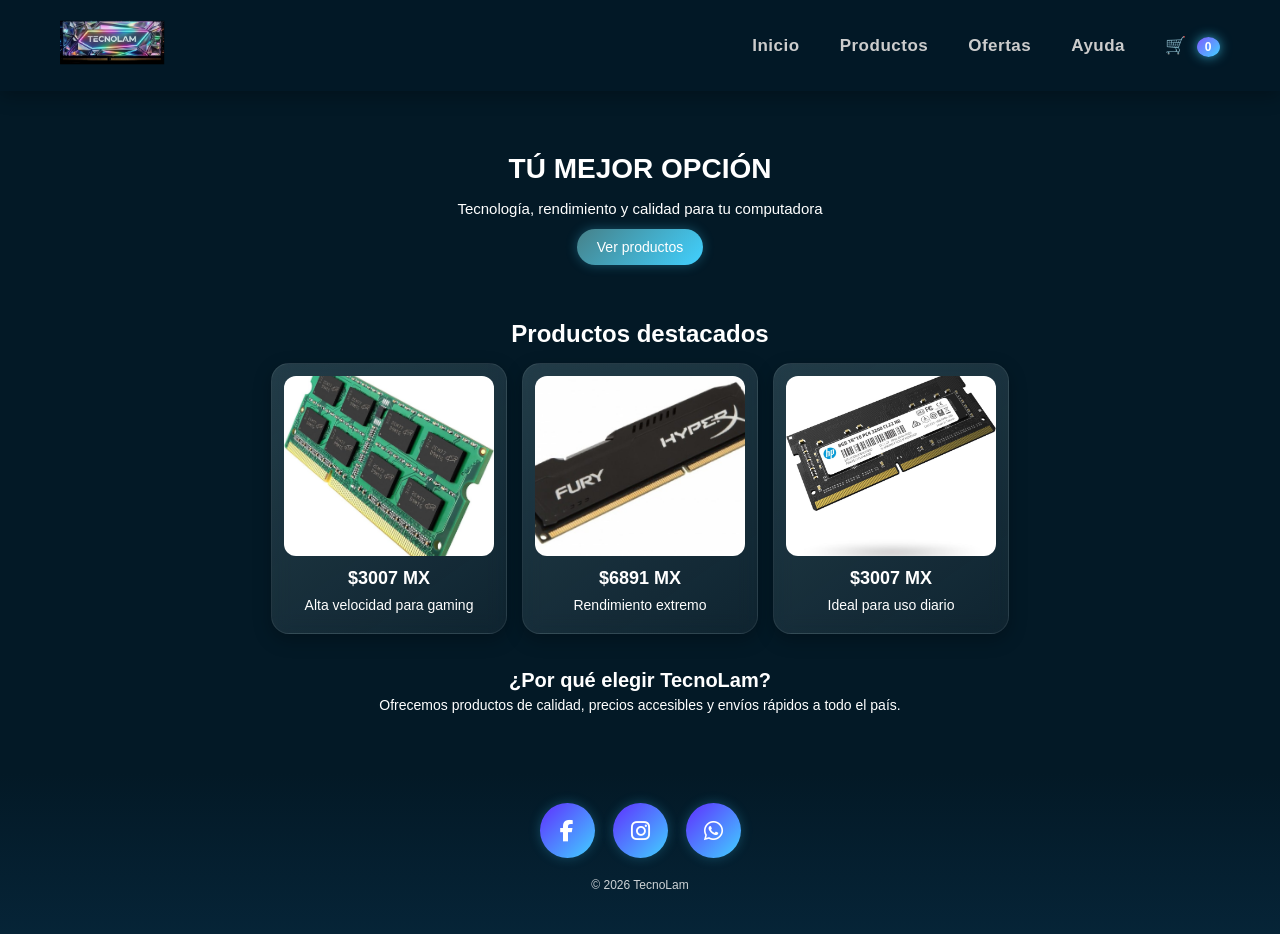
==== index.html @ 86a05b1d "Add files via upload" ====
<!DOCTYPE html>
<html lang="es">

<head>

    <meta charset="UTF-8">

    <title>TecnoLam - Memorias RAM</title>

    <meta name="viewport" content="width=device-width, initial-scale=1.0">

    <link rel="stylesheet" href="estiloI.css">

    <link rel="stylesheet" href="estiloMenu.css">

    <!-- ICONOS -->
    <link rel="stylesheet"
        href="https://cdnjs.cloudflare.com/ajax/libs/font-awesome/6.5.0/css/all.min.css">

    <script src="tecnolam.js"></script>

</head>

<body>

  <!-- MENU -->
<nav class="navigation">

    <div class="nav-content">

        <!-- LOGO -->
        <div class="left">

            <div class="logo">

                <a href="index.html">

                    <img src="logo2.png" alt="logo">

                </a>

            </div>

        </div>

        <!-- OPCIONES -->
        <ul class="menu">

            <li><a href="inicio.html">Inicio</a></li>

            <li><a href="productos.html">Productos</a></li>

            <li><a href="ofertas.html">Ofertas</a></li>

            <li><a href="guia.html">Ayuda</a></li>

            <!-- ICONO CARRITO -->
            <li class="carrito-icono">

                <a href="carrito.html">

                    🛒

                    <span id="contadorCarrito">0</span>

                </a>

            </li>

        </ul>

    </div>

</nav>

    <!-- HERO -->
    <section class="hero">

        <h2>TÚ MEJOR OPCIÓN</h2>

        <p>
            Tecnología, rendimiento y calidad para tu computadora
        </p>

        <a href="productos.html" class="btn">
            Ver productos
        </a>

    </section>

    <!-- DESTACADOS -->
    <section class="destacados">

        <h2>Productos destacados</h2>

        <div class="cards">

            <!-- CARD 1 -->
            <a href="productos.html" class="card">

                <img src="producto2.png" alt="RAM 1">

                <h3>$3007 MX</h3>

                <p>Alta velocidad para gaming</p>

            </a>

            <!-- CARD 2 -->
            <a href="productos.html" class="card">

                <img src="producto3.png" alt="RAM 2">

                <h3>$6891 MX</h3>

                <p>Rendimiento extremo</p>

            </a>

            <!-- CARD 3 -->
            <a href="productos.html" class="card">

                <img src="producto4.png" alt="RAM 3">

                <h3>$3007 MX</h3>

                <p>Ideal para uso diario</p>

            </a>

        </div>

    </section>

    <!-- INFO -->
    <section class="info">

        <h3>¿Por qué elegir TecnoLam?</h3>

        <p>
            Ofrecemos productos de calidad,
            precios accesibles y envíos rápidos
            a todo el país.
        </p>

    </section>

    <!-- FOOTER -->
<footer class="footer">

    <div class="social-container">

        <a href="" class="social-btn facebook">

            <i class="fab fa-facebook-f"></i>

            <span>Facebook</span>

        </a>

        <a href="" class="social-btn instagram">

            <i class="fab fa-instagram"></i>

            <span>Instagram</span>

        </a>

        <a href="" class="social-btn whatsapp">

            <i class="fab fa-whatsapp"></i>

            <span>WhatsApp</span>

        </a>

    </div>

    <p class="copy">© 2026 TecnoLam</p>

</footer>
---- estiloI.css ----
/* GENERAL */
body {

    margin: 0;
    padding: 0;

    margin-top: 75px;

    font-family: Georgia, 'Times New Roman', Times, serif, sans-serif;

    color: #577a95;

    background-color: #031926;

    background-position: center;

    overflow-x: hidden;
}

/* NAVBAR */
.navigation {

    position: fixed;

    top: 0;
    left: 0;

    width: 100%;

    z-index: 1000;

    background: linear-gradient(
        180deg,
        #062437,
        #031926
    );

    backdrop-filter: blur(12px);

    box-shadow: 0 4px 18px rgba(0,0,0,0.30);
}

/* CONTENIDO NAV */
.nav-content {

    width: 100%;
    max-width: 1400px;

    margin: auto;

    display: flex;
    justify-content: space-between;
    align-items: center;

    padding: 8px 25px;

    box-sizing: border-box;
}

/* IZQUIERDA */
.left {

    display: flex;
    align-items: center;

    gap: 10px;
}

/* LOGO */
.logo {

    font-size: 24px;

    font-weight: bold;
}

.logo img {

    width: 105px;
}

/* MENU */
.menu {

    display: flex;

    align-items: center;

    gap: 18px;

    list-style: none;

    margin: 0;
    padding: 0;
}

.menu li a {

    text-decoration: none;

    color: white;

    font-family: Arial, Helvetica, sans-serif;

    font-size: 15px;

    letter-spacing: 0.5px;

    font-weight: 600;

    transition: 0.3s ease;
}

.menu li a:hover {

    color: #41d1ff;

    text-shadow: 0 0 10px rgba(65,209,255,0.8);
}

/* CONTADOR CARRITO */
#contadorCarrito {

    background: linear-gradient(
        135deg,
        #7f5cff,
        #41d1ff
    );

    color: white;

    border-radius: 50%;

    padding: 3px 8px;

    font-size: 12px;

    margin-left: 5px;

    display: inline-block;

    font-weight: bold;

    box-shadow: 0 0 12px rgba(65, 209, 255, 0.7);
}

/* HERO */
.hero {

    text-align: center;

    padding: 30px 15px 20px;

    color: rgb(255, 255, 255);
}

.hero h2 {

    font-size: 28px;

    margin-bottom: 8px;
}

.hero p {

    font-size: 15px;

    margin-bottom: 12px;

    color: white;
}

/* BOTON */
.btn {

    text-decoration: none;

    background: linear-gradient(
        135deg,
        #468189,
        #41d1ff
    );

    color: white;

    padding: 10px 20px;

    border-radius: 25px;

    transition: 0.3s;

    box-shadow: 0 0 12px rgba(65,209,255,0.3);

    font-size: 14px;

    display: inline-block;
}

.btn:hover {

    background: linear-gradient(
        135deg,
        #6ba487,
        #5ee7ff
    );

    transform: scale(1.05);
}

/* DESTACADOS */
.destacados {

    padding: 15px 10px;

    text-align: center;
}

.destacados h2 {

    margin-bottom: 15px;

    color: white;

    font-size: 24px;
}

/* CARDS */
.cards {

    display: flex;

    justify-content: center;

    gap: 15px;

    flex-wrap: wrap;
}

/* TARJETA */
.card {

    background: linear-gradient(
        145deg,
        rgba(180, 223, 229, 0.18),
        rgba(255,255,255,0.05)
    );

    backdrop-filter: blur(10px);

    border: 1px solid rgba(255,255,255,0.08);

    padding: 12px;

    border-radius: 18px;

    width: 210px;

    transition: 0.3s ease;

    box-shadow: 0 6px 18px rgba(0,0,0,0.25);

    cursor: pointer;

    text-decoration: none;

    display: block;

    overflow: hidden;
}

/* HOVER CARD */
.card:hover {

    transform: translateY(-6px) scale(1.03);

    box-shadow:
        0 12px 25px rgba(0,0,0,0.35),
        0 0 15px rgba(65,209,255,0.15);
}

/* IMAGENES */
.card img {

    width: 100%;

    height: 180px;

    object-fit: cover;

    border-radius: 12px;
}

/* TEXTO TARJETA */
.card h3,
.card p {

    margin: 8px 0;

    color: white;

    text-align: center;
}

.card h3 {

    font-size: 18px;
}

.card p {

    font-size: 14px;
}

/* INFO */
.info {

    text-align: center;

    padding: 15px 15px 20px;
}

.info h3,
.info p {

    margin: 5px 0;

    color: white;
}

.info h3 {

    font-size: 20px;
}

.info p {

    font-size: 14px;
}

/* FOOTER */
/* FOOTER */
.footer {

    margin-top: 35px;

    padding: 30px 10px;

    background: linear-gradient(
        180deg,
        #031926,
        #062437
    );

    text-align: center;
}

/* CONTENEDOR REDES */
.social-container {

    display: flex;

    justify-content: center;

    align-items: center;

    gap: 18px;

    flex-wrap: wrap;
}

/* BOTON RED */
.social-btn {

    position: relative;

    width: 55px;

    height: 55px;

    border-radius: 50px;

    display: flex;

    align-items: center;

    justify-content: center;

    overflow: hidden;

    text-decoration: none;

    color: white;

    transition: 0.4s ease;

    background: linear-gradient(
        135deg,
        #5f2eff,
        #41d1ff
    );

    box-shadow:
        0 0 12px rgba(65,209,255,0.25);
}

/* ICONO */
.social-btn i {

    font-size: 22px;

    min-width: 55px;

    text-align: center;
}

/* TEXTO */
.social-btn span {

    white-space: nowrap;

    opacity: 0;

    width: 0;

    overflow: hidden;

    transition: 0.3s ease;

    font-family: Arial, Helvetica, sans-serif;

    font-weight: bold;

    font-size: 14px;
}

/* HOVER */
.social-btn:hover {

    width: 170px;

    justify-content: flex-start;

    box-shadow:
        0 0 18px rgba(65,209,255,0.7),
        0 0 35px rgba(95,46,255,0.4);
}

/* MOSTRAR TEXTO */
.social-btn:hover span {

    opacity: 1;

    width: auto;
}

/* FACEBOOK */
.facebook:hover {

    background: linear-gradient(
        135deg,
        #1877f2,
        #41d1ff
    );
}

/* INSTAGRAM */
.instagram:hover {

    background: linear-gradient(
        135deg,
        #ff0080,
        #7928ca,
        #41d1ff
    );
}

/* WHATSAPP */
.whatsapp:hover {

    background: linear-gradient(
        135deg,
        #00c853,
        #41d1ff
    );
}

/* COPYRIGHT */
.copy {

    margin-top: 20px;

    font-size: 12px;

    color: white;

    opacity: 0.8;
}
---- estiloMenu.css ----
body {
    margin: 0;
    padding: 0;
    font-family: sans-serif;
}

/* NAV PRINCIPAL */
.navigation {
    position: fixed;
    top: 0;
    left: 0;
    width: 100%;
    background: rgba(3, 25, 38, 0.95);
    backdrop-filter: blur(10px);
    z-index: 1000;
}

/* CONTENIDO INTERNO */
.nav-content {
    display: flex;
    justify-content: space-between;
    align-items: center;
    padding: 20px 60px; /* MÁS ESPACIO */
}

/* LOGO */
.logo img {
    height: 45px;
}

/* MENÚ */
.menu {
    list-style: none;
    display: flex;
    gap: 40px; /* MÁS SEPARACIÓN */
    margin: 0;
    padding: 0;
}

.menu li {
    position: relative;
}

/* LINKS */
.menu li a {
    text-decoration: none;
    color: #ccc;
    font-size: 17px;
    transition: all 0.3s ease;
    padding: 5px 0;
}

/* HOVER EFECTO GLOW */
.menu li a:hover {
    color: #00d4ff;
    text-shadow: 0 0 8px rgba(0, 212, 255, 0.8);
}

/* LINEA ANIMADA ABAJO */
.menu li a::after {
    content: "";
    position: absolute;
    left: 0;
    bottom: -5px;
    width: 0%;
    height: 2px;
    background: #00d4ff;
    transition: width 0.3s ease;
}

.menu li a:hover::after {
    width: 100%;
}

/* LINK ACTIVO */
.menu li a.active {
    color: #00d4ff;
    text-shadow: 0 0 10px rgba(0, 212, 255, 0.9);
}

.menu li a.active::after {
    width: 100%;
}

/* ESPACIO PARA QUE NO TAPE */
.hero {
    margin-top: 100px;
}
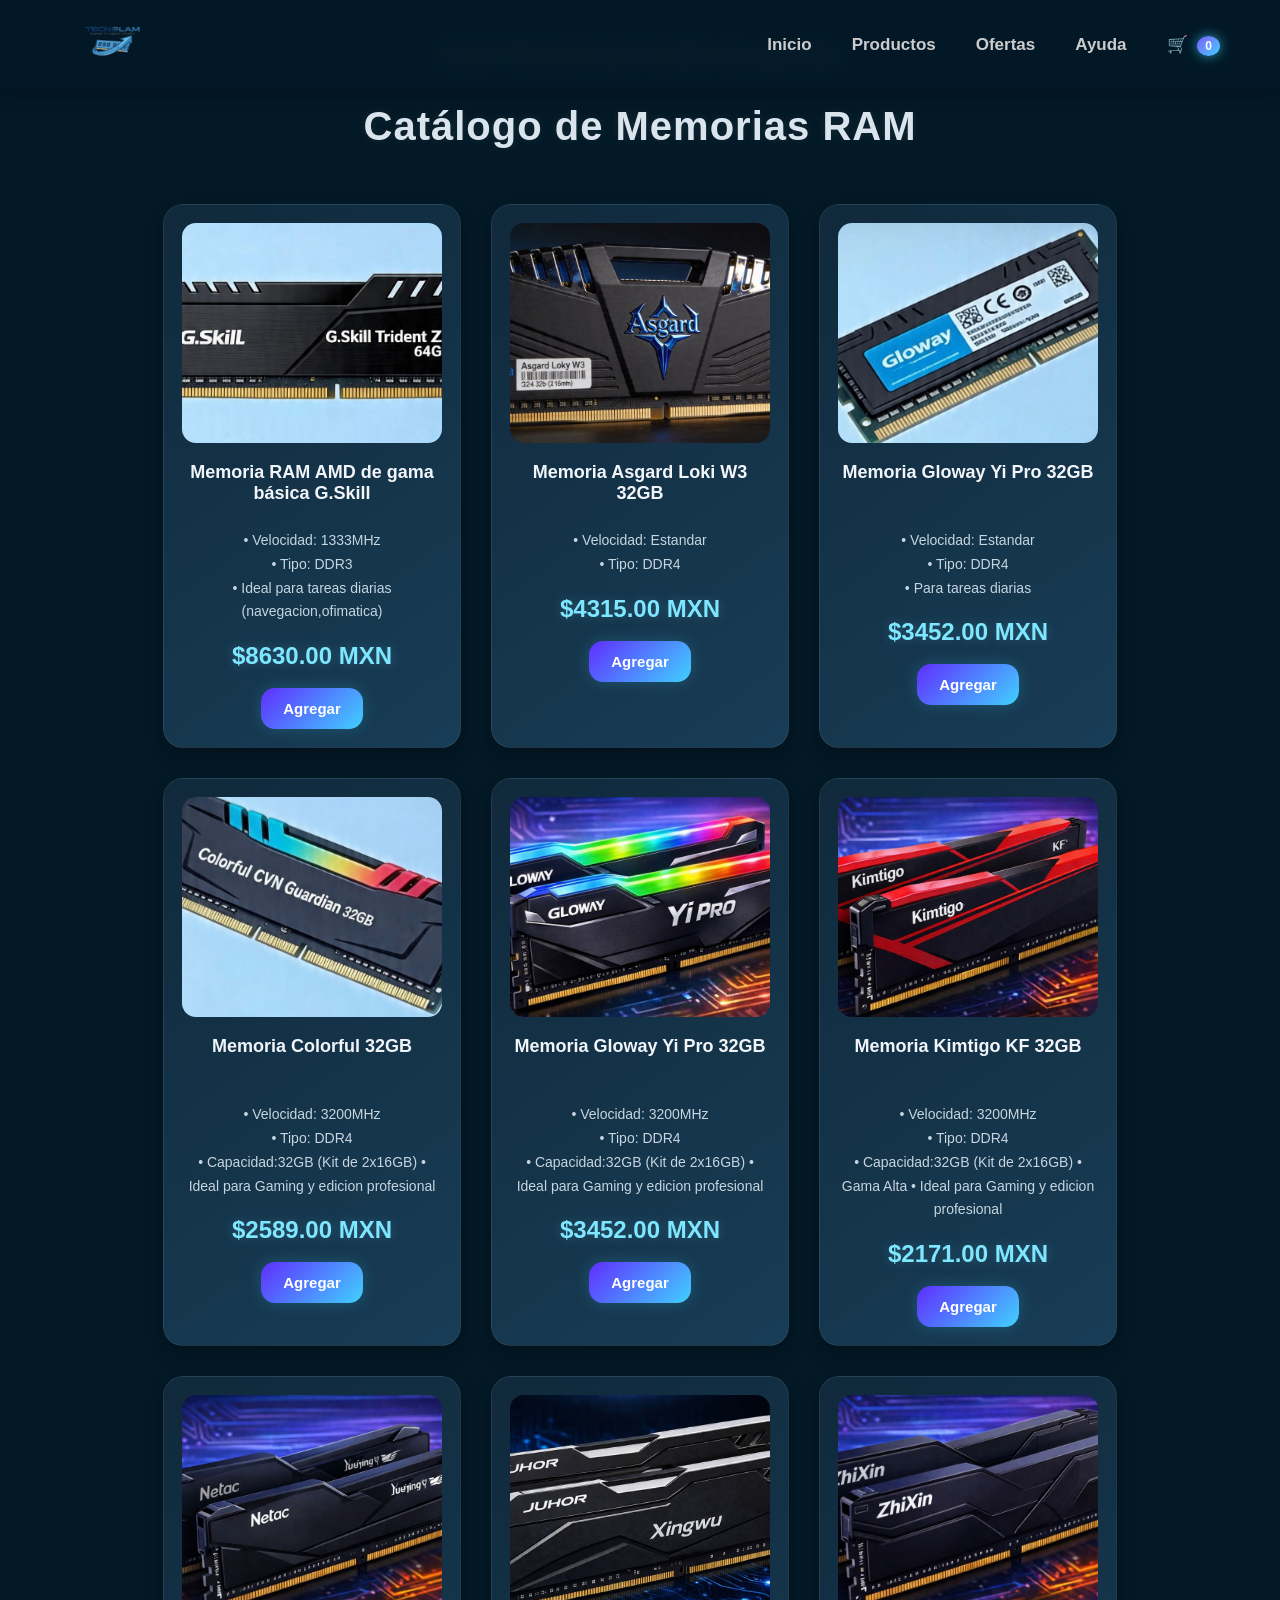
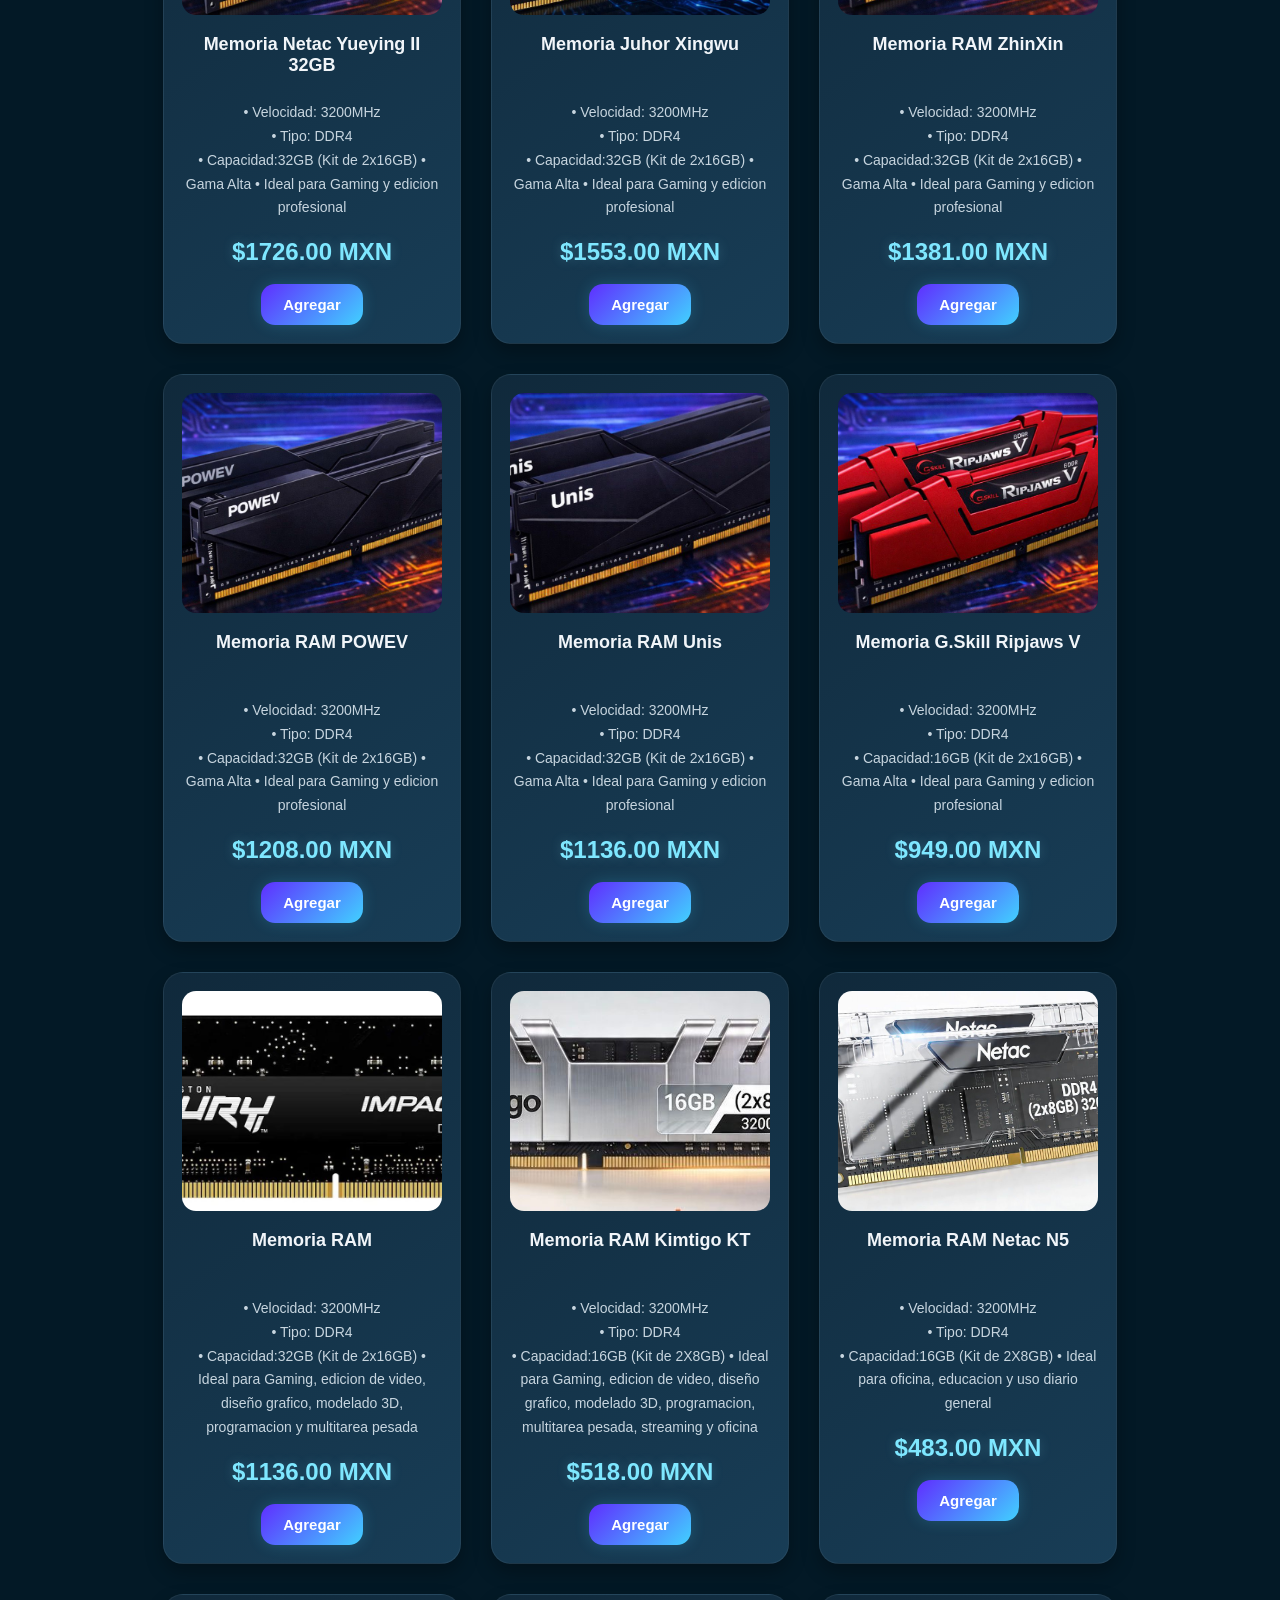
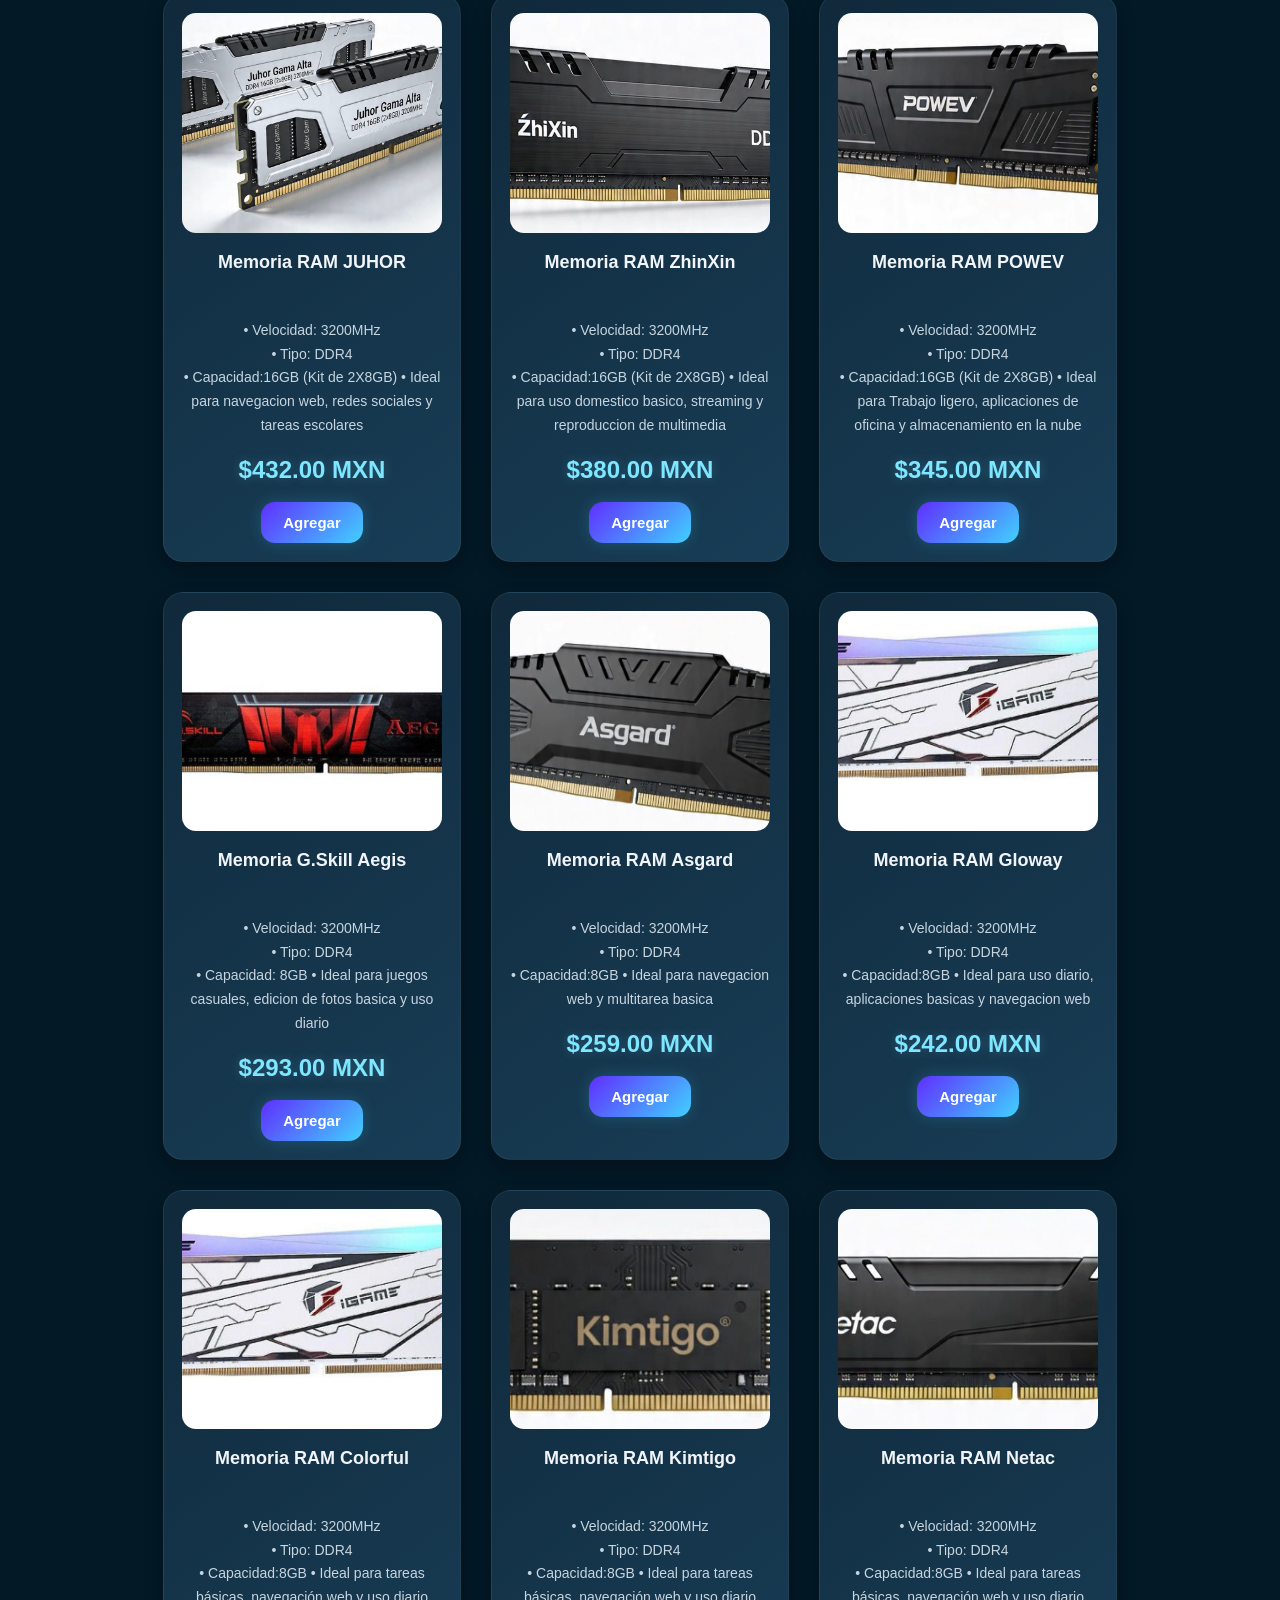
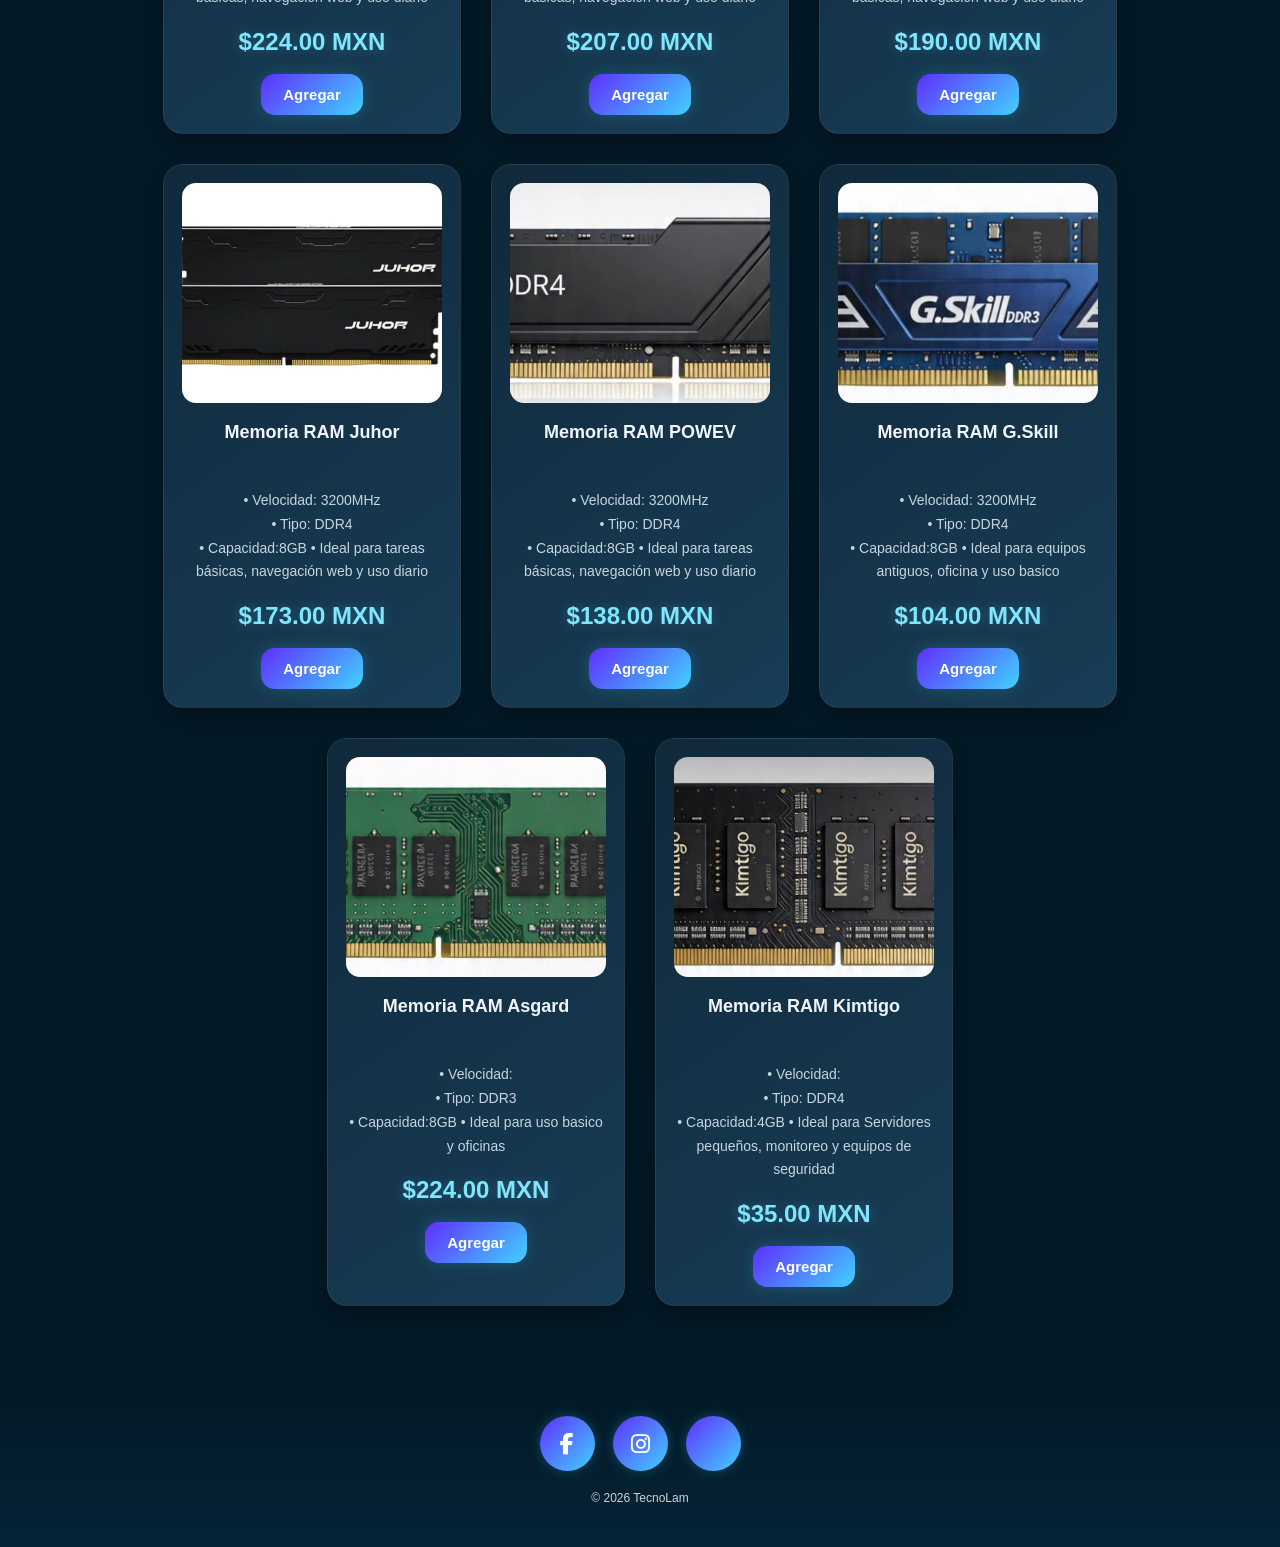
==== commit 5563665c: "Update index.html" ====
--- a/index.html
+++ b/index.html
@@ -2,69 +2,47 @@
 <html lang="es">
 
 <head>
-
     <meta charset="UTF-8">
-
-    <title>TecnoLam - Memorias RAM</title>
-
     <meta name="viewport" content="width=device-width, initial-scale=1.0">
-
-    <link rel="stylesheet" href="estiloI.css">
-
+    <title>Catálogo - Memorias RAM</title>
+
+    <link rel="stylesheet" href="estiloP.css">
     <link rel="stylesheet" href="estiloMenu.css">
 
-    <!-- ICONOS -->
     <link rel="stylesheet"
         href="https://cdnjs.cloudflare.com/ajax/libs/font-awesome/6.5.0/css/all.min.css">
 
-    <script src="tecnolam.js"></script>
-
+    <!-- JS GLOBAL DEL CARRITO (IMPORTANTE) -->
+    <script src="tecnolam.js" defer></script>
 </head>
 
 <body>
 
-  <!-- MENU -->
+<!-- ========================= MENU ========================== -->
 <nav class="navigation">
 
     <div class="nav-content">
 
-        <!-- LOGO -->
         <div class="left">
-
             <div class="logo">
-
                 <a href="index.html">
-
-                    <img src="logo2.png" alt="logo">
-
+                    <img src="logo_ofi.png" alt="logo">
                 </a>
-
-            </div>
-
+            </div>
         </div>
 
-        <!-- OPCIONES -->
         <ul class="menu">
 
-            <li><a href="inicio.html">Inicio</a></li>
-
+            <li><a href="index.html">Inicio</a></li>
             <li><a href="productos.html">Productos</a></li>
-
             <li><a href="ofertas.html">Ofertas</a></li>
-
             <li><a href="guia.html">Ayuda</a></li>
 
-            <!-- ICONO CARRITO -->
             <li class="carrito-icono">
-
                 <a href="carrito.html">
-
                     🛒
-
                     <span id="contadorCarrito">0</span>
-
                 </a>
-
             </li>
 
         </ul>
@@ -73,109 +51,562 @@
 
 </nav>
 
-    <!-- HERO -->
-    <section class="hero">
-
-        <h2>TÚ MEJOR OPCIÓN</h2>
-
-        <p>
-            Tecnología, rendimiento y calidad para tu computadora
+
+    <!-- CONTENIDO -->
+    <div class="container">
+
+        <h1>Con TecnoLam todo se puede</h1>
+
+        <h2>Catálogo de Memorias RAM</h2>
+
+        <div class="menu-productos">
+
+            <!-- Producto 1 -->
+            <div class="producto">
+                <img src="producto01.jpg" alt="G.Skill">
+                <h3>Memoria RAM AMD de gama básica G.Skill</h3>
+                <div class="especificaciones">
+                    • Velocidad: 1333MHz<br>
+                    • Tipo: DDR3<br>
+                    • Ideal para tareas diarias (navegacion,ofimatica)
+                </div>
+                <div class="precio">$8630.00 MXN</div>
+                <button onclick="agregarCarrito('RAM AMD Básica', 8630.00)">
+                    Agregar
+                </button>
+            </div>
+
+            <!-- Producto 2 -->
+            <div class="producto">
+                <img src="producto02.jpg" alt="Memoria Asgard Loki W3">
+                <h3>Memoria Asgard Loki W3 32GB</h3>
+                <div class="especificaciones">
+                    • Velocidad: Estandar<br>
+                    • Tipo: DDR4<br>
+                </div>
+                <div class="precio">$4315.00 MXN</div>
+                <button onclick="agregarCarrito('RAM 8GB DDR3L', 4315.00)">
+                    Agregar
+                </button>
+            </div>
+
+            <!-- Producto 3 -->
+            <div class="producto">
+                <img src="producto03.jpg" alt="Memoria Gloway Yi Pro">
+                <h3>Memoria Gloway Yi Pro 32GB</h3>
+                <div class="especificaciones">
+                    • Velocidad: Estandar<br>
+                    • Tipo: DDR4<br>
+                    • Para tareas diarias 
+                </div>
+                <div class="precio">$3452.00 MXN</div>
+                <button onclick="agregarCarrito('Memoria Gloway Yi Pro', 3452.00)">
+                    Agregar
+                </button>
+            </div>
+
+            <!-- Producto 4 -->
+            <div class="producto">
+                <img src="producto04.jpg" alt="Memoria RAM 32GB">
+                <h3>Memoria Colorful 32GB</h3>
+                <div class="especificaciones">
+                    • Velocidad: 3200MHz<br>
+                    • Tipo: DDR4<br>
+                    • Capacidad:32GB (Kit de 2x16GB)
+                    • Ideal para Gaming y edicion profesional 
+                </div>
+                <div class="precio">$2589.00 MXN</div>
+                <button onclick="agregarCarrito('Memoria RAM 32GB', 2589.00)">
+                    Agregar
+                </button>
+            </div>
+
+             <!-- Producto 5 -->
+            <div class="producto">
+                <img src="producto05.jpg" alt="Memoria RAM Gloway Yi Pro">
+                <h3>Memoria Gloway Yi Pro 32GB</h3>
+                <div class="especificaciones">
+                    • Velocidad: 3200MHz<br>
+                    • Tipo: DDR4<br>
+                    • Capacidad:32GB (Kit de 2x16GB)
+                    • Ideal para Gaming y edicion profesional 
+                </div>
+                <div class="precio">$3452.00 MXN</div>
+                <button onclick="agregarCarrito('Memoria RAM Gloway Yi Pro', 3452.00)">
+                    Agregar
+                </button>
+            </div>
+
+             <!-- Producto 6 -->
+            <div class="producto">
+                <img src="producto06.jpg" alt="Memoria RAM Kimtigo 32GB">
+                <h3>Memoria Kimtigo KF 32GB</h3>
+                <div class="especificaciones">
+                    • Velocidad: 3200MHz<br>
+                    • Tipo: DDR4<br>
+                    • Capacidad:32GB (Kit de 2x16GB)
+                    • Gama Alta
+                    • Ideal para Gaming y edicion profesional 
+                </div>
+                <div class="precio">$2171.00 MXN</div>
+                <button onclick="agregarCarrito('Memoria RAM Kimtigo 32GB', 2171.00)">
+                    Agregar
+                </button>
+            </div>
+
+            <!-- Producto 7 -->
+            <div class="producto">
+                <img src="producto07.jpg" alt="Memoria RAM Netac Yueying 32GB">
+                <h3>Memoria Netac Yueying II 32GB</h3>
+                <div class="especificaciones">
+                    • Velocidad: 3200MHz<br>
+                    • Tipo: DDR4<br>
+                    • Capacidad:32GB (Kit de 2x16GB)
+                    • Gama Alta
+                    • Ideal para Gaming y edicion profesional 
+                </div>
+                <div class="precio">$1726.00 MXN</div>
+                <button onclick="agregarCarrito('Memoria RAM Netac Yueying 32GB', 1726.00)">
+                    Agregar
+                </button>
+            </div>
+
+             <!-- Producto 8 -->
+            <div class="producto">
+                <img src="producto08.jpg" alt="Memoria RAM Juhor Xingwu 32GB">
+                <h3>Memoria Juhor Xingwu</h3>
+                <div class="especificaciones">
+                    • Velocidad: 3200MHz<br>
+                    • Tipo: DDR4<br>
+                    • Capacidad:32GB (Kit de 2x16GB)
+                    • Gama Alta
+                    • Ideal para Gaming y edicion profesional 
+                </div>
+                <div class="precio">$1553.00 MXN</div>
+                <button onclick="agregarCarrito('Memoria RAM Juhor Xingwu 32GB', 1553.00)">
+                    Agregar
+                </button>
+            </div>
+
+             <!-- Producto 9 -->
+            <div class="producto">
+                <img src="producto09.jpg" alt="Memoria RAM ZhinXin 32GB">
+                <h3>Memoria RAM ZhinXin</h3>
+                <div class="especificaciones">
+                    • Velocidad: 3200MHz<br>
+                    • Tipo: DDR4<br>
+                    • Capacidad:32GB (Kit de 2x16GB)
+                    • Gama Alta
+                    • Ideal para Gaming y edicion profesional 
+                </div>
+                <div class="precio">$1381.00 MXN</div>
+                <button onclick="agregarCarrito('Memoria RAM ZhinXin 32GB', 1381.00)">
+                    Agregar
+                </button>
+            </div>
+
+             <!-- Producto 10 -->
+            <div class="producto">
+                <img src="producto010.jpg" alt="Memoria RAM POWEV 32GB">
+                <h3>Memoria RAM POWEV</h3>
+                <div class="especificaciones">
+                    • Velocidad: 3200MHz<br>
+                    • Tipo: DDR4<br>
+                    • Capacidad:32GB (Kit de 2x16GB)
+                    • Gama Alta
+                    • Ideal para Gaming y edicion profesional 
+                </div>
+                <div class="precio">$1208.00 MXN</div>
+                <button onclick="agregarCarrito('Memoria RAM POWEV 32GB', 1208.00)">
+                    Agregar
+                </button>
+            </div>
+
+             <!-- Producto 11 -->
+            <div class="producto">
+                <img src="producto011.jpg" alt="Memoria RAM Unis 32GB">
+                <h3>Memoria RAM Unis</h3>
+                <div class="especificaciones">
+                    • Velocidad: 3200MHz<br>
+                    • Tipo: DDR4<br>
+                    • Capacidad:32GB (Kit de 2x16GB)
+                    • Gama Alta
+                    • Ideal para Gaming y edicion profesional 
+                </div>
+                <div class="precio">$1136.00 MXN</div>
+                <button onclick="agregarCarrito('Memoria RAM Unis 32GB', 1136.00)">
+                    Agregar
+                </button>
+            </div>
+
+             <!-- Producto 12 -->
+            <div class="producto">
+                <img src="producto012.jpg" alt="Memoria RAM G.Skill 16GB">
+                <h3>Memoria G.Skill Ripjaws V</h3>
+                <div class="especificaciones">
+                    • Velocidad: 3200MHz<br>
+                    • Tipo: DDR4<br>
+                    • Capacidad:16GB (Kit de 2x16GB)
+                    • Gama Alta
+                    • Ideal para Gaming y edicion profesional 
+                </div>
+                <div class="precio">$949.00 MXN</div>
+                <button onclick="agregarCarrito('Memoria RAM G.skill Ripjaws 16GB', 949.00)">
+                    Agregar
+                </button>
+            </div>
+
+             <!-- Producto 13 -->
+            <div class="producto">
+                <img src="producto013.jpg" alt="Memoria RAM 32GB">
+                <h3>Memoria RAM</h3>
+                <div class="especificaciones">
+                    • Velocidad: 3200MHz<br>
+                    • Tipo: DDR4<br>
+                    • Capacidad:32GB (Kit de 2x16GB)
+                    • Ideal para Gaming, edicion de video, diseño grafico, modelado 3D, programacion y multitarea pesada 
+                </div>
+                <div class="precio">$1136.00 MXN</div>
+                <button onclick="agregarCarrito('Memoria RAM 32GB', 1136.00)">
+                    Agregar
+                </button>
+            </div>
+
+             <!-- Producto 14 -->
+            <div class="producto">
+                <img src="producto014.jpg" alt="Memoria RAM Kimtigo KT">
+                <h3>Memoria RAM Kimtigo KT</h3>
+                <div class="especificaciones">
+                    • Velocidad: 3200MHz<br>
+                    • Tipo: DDR4<br>
+                    • Capacidad:16GB (Kit de 2X8GB)
+                    • Ideal para Gaming, edicion de video, diseño grafico, modelado 3D, programacion, multitarea pesada, streaming y oficina 
+                </div>
+                <div class="precio">$518.00 MXN</div>
+                <button onclick="agregarCarrito('Memoria RAM Kimtigo KT', 518.00)">
+                    Agregar
+                </button>
+            </div>
+
+            <!-- Producto 15 -->
+            <div class="producto">
+                <img src="producto015.jpg" alt="Memoria RAM Netac N5">
+                <h3>Memoria RAM Netac N5</h3>
+                <div class="especificaciones">
+                    • Velocidad: 3200MHz<br>
+                    • Tipo: DDR4<br>
+                    • Capacidad:16GB (Kit de 2X8GB)
+                    • Ideal para oficina, educacion y uso diario general 
+                </div>
+                <div class="precio">$483.00 MXN</div>
+                <button onclick="agregarCarrito('Memoria RAM Netac N5', 483.00)">
+                    Agregar
+                </button>
+            </div>
+
+             <!-- Producto 16 -->
+            <div class="producto">
+                <img src="producto016.jpg" alt="Memoria RAM JUHOR">
+                <h3>Memoria RAM JUHOR</h3>
+                <div class="especificaciones">
+                    • Velocidad: 3200MHz<br>
+                    • Tipo: DDR4<br>
+                    • Capacidad:16GB (Kit de 2X8GB)
+                    • Ideal para navegacion web, redes sociales y tareas escolares
+                </div>
+                <div class="precio">$432.00 MXN</div>
+                <button onclick="agregarCarrito('Memoria RAM JUHOR', 432.00)">
+                    Agregar
+                </button>
+            </div>
+
+             <!-- Producto 17 -->
+            <div class="producto">
+                <img src="producto017.jpg" alt="Memoria RAM ZhinXin">
+                <h3>Memoria RAM ZhinXin</h3>
+                <div class="especificaciones">
+                    • Velocidad: 3200MHz<br>
+                    • Tipo: DDR4<br>
+                    • Capacidad:16GB (Kit de 2X8GB)
+                    • Ideal para uso domestico basico, streaming y reproduccion de multimedia
+                </div>
+                <div class="precio">$380.00 MXN</div>
+                <button onclick="agregarCarrito('Memoria RAM ZhinXin', 380.00)">
+                    Agregar
+                </button>
+            </div>
+
+             <!-- Producto 18 -->
+            <div class="producto">
+                <img src="producto018.jpg" alt="Memoria RAM POWEV">
+                <h3>Memoria RAM POWEV</h3>
+                <div class="especificaciones">
+                    • Velocidad: 3200MHz<br>
+                    • Tipo: DDR4<br>
+                    • Capacidad:16GB (Kit de 2X8GB)
+                    • Ideal para Trabajo ligero, aplicaciones de oficina y almacenamiento en la nube
+                </div>
+                <div class="precio">$345.00 MXN</div>
+                <button onclick="agregarCarrito('Memoria RAM POWEV', 345.00)">
+                    Agregar
+                </button>
+            </div>
+
+             <!-- Producto 19 -->
+            <div class="producto">
+                <img src="producto019.jpg" alt="Memoria RAM G.Skill Aegis">
+                <h3>Memoria G.Skill Aegis</h3>
+                <div class="especificaciones">
+                    • Velocidad: 3200MHz<br>
+                    • Tipo: DDR4<br>
+                    • Capacidad: 8GB
+                    • Ideal para juegos casuales, edicion de fotos basica y uso diario
+                </div>
+                <div class="precio">$293.00 MXN</div>
+                <button onclick="agregarCarrito('Memoria RAM G.Skill Aegis', 293.00)">
+                    Agregar
+                </button>
+            </div>
+
+             <!-- Producto 20 -->
+            <div class="producto">
+                <img src="producto020.jpg" alt="Memoria RAM Asgard">
+                <h3>Memoria RAM Asgard</h3>
+                <div class="especificaciones">
+                    • Velocidad: 3200MHz<br>
+                    • Tipo: DDR4<br>
+                    • Capacidad:8GB
+                    • Ideal para navegacion web y multitarea basica 
+                </div>
+                <div class="precio">$259.00 MXN</div>
+                <button onclick="agregarCarrito('Memoria RAM Asgard', 259.00)">
+                    Agregar
+                </button>
+            </div>
+
+            <!-- Producto 21 -->
+            <div class="producto">
+                <img src="producto022.jpg" alt="Memoria RAM Gloway">
+                <h3>Memoria RAM Gloway</h3>
+                <div class="especificaciones">
+                    • Velocidad: 3200MHz<br>
+                    • Tipo: DDR4<br>
+                    • Capacidad:8GB
+                    • Ideal para uso diario, aplicaciones basicas y navegacion web
+                </div>
+                <div class="precio">$242.00 MXN</div>
+                <button onclick="agregarCarrito('Memoria RAM Gloway', 242.00)">
+                    Agregar
+                </button>
+            </div>
+
+            <!-- Producto 22 -->
+            <div class="producto">
+                <img src="producto022.jpg" alt="Memoria RAM Colorful">
+                <h3>Memoria RAM Colorful</h3>
+                <div class="especificaciones">
+                    • Velocidad: 3200MHz<br>
+                    • Tipo: DDR4<br>
+                    • Capacidad:8GB
+                    • Ideal para tareas básicas, navegación web y uso diario
+                </div>
+                <div class="precio">$224.00 MXN</div>
+                <button onclick="agregarCarrito('Memoria RAM Colorful', 224.00)">
+                    Agregar
+                </button>
+            </div>
+
+            <!-- Producto 23 -->
+            <div class="producto">
+                <img src="producto023.jpg" alt="Memoria RAM Kimtigo">
+                <h3>Memoria RAM Kimtigo</h3>
+                <div class="especificaciones">
+                    • Velocidad: 3200MHz<br>
+                    • Tipo: DDR4<br>
+                    • Capacidad:8GB
+                    • Ideal para tareas básicas, navegación web y uso diario
+                </div>
+                <div class="precio">$207.00 MXN</div>
+                <button onclick="agregarCarrito('Memoria RAM Kimtigo', 207.00)">
+                    Agregar
+                </button>
+            </div>
+
+             <!-- Producto 24 -->
+            <div class="producto">
+                <img src="producto024.jpg" alt="Memoria RAM Netac">
+                <h3>Memoria RAM Netac</h3>
+                <div class="especificaciones">
+                    • Velocidad: 3200MHz<br>
+                    • Tipo: DDR4<br>
+                    • Capacidad:8GB
+                    • Ideal para tareas básicas, navegación web y uso diario
+                </div>
+                <div class="precio">$190.00 MXN</div>
+                <button onclick="agregarCarrito('Memoria RAM Netac', 190.00)">
+                    Agregar
+                </button>
+            </div>
+
+             <!-- Producto 25 -->
+            <div class="producto">
+                <img src="producto025.jpg" alt="Memoria RAM Juhor">
+                <h3>Memoria RAM Juhor</h3>
+                <div class="especificaciones">
+                    • Velocidad: 3200MHz<br>
+                    • Tipo: DDR4<br>
+                    • Capacidad:8GB
+                    • Ideal para tareas básicas, navegación web y uso diario
+                </div>
+                <div class="precio">$173.00 MXN</div>
+                <button onclick="agregarCarrito('Memoria RAM Juhor', 173.00)">
+                    Agregar
+                </button>
+            </div>
+
+             <!-- Producto 26 -->
+            <div class="producto">
+                <img src="producto026.jpg" alt="Memoria RAM POWEV">
+                <h3>Memoria RAM POWEV</h3>
+                <div class="especificaciones">
+                    • Velocidad: 3200MHz<br>
+                    • Tipo: DDR4<br>
+                    • Capacidad:8GB
+                    • Ideal para tareas básicas, navegación web y uso diario
+                </div>
+                <div class="precio">$138.00 MXN</div>
+                <button onclick="agregarCarrito('Memoria RAM POWEV', 138.00)">
+                    Agregar
+                </button>
+            </div>
+
+             <!-- Producto 29 -->
+            <div class="producto">
+                <img src="producto029.jpg" alt="Memoria RAM G.Skill">
+                <h3>Memoria RAM G.Skill</h3>
+                <div class="especificaciones">
+                    • Velocidad: 3200MHz<br>
+                    • Tipo: DDR4<br>
+                    • Capacidad:8GB
+                    • Ideal para equipos antiguos, oficina y uso basico 
+                </div>
+                <div class="precio">$104.00 MXN</div>
+                <button onclick="agregarCarrito('Memoria RAM G.Skill', 104.00)">
+                    Agregar
+                </button>
+            </div>
+
+             <!-- Producto 30 -->
+            <div class="producto">
+                <img src="producto030.jpg" alt="Memoria RAM Asgard">
+                <h3>Memoria RAM Asgard</h3>
+                <div class="especificaciones">
+                    • Velocidad:<br>
+                    • Tipo: DDR3<br>
+                    • Capacidad:8GB
+                    • Ideal para uso basico y oficinas
+                </div>
+                <div class="precio">$224.00 MXN</div>
+                <button onclick="agregarCarrito('Memoria RAM Asgard', 224.00)">
+                    Agregar
+                </button>
+            </div>
+
+             <!-- Producto 33 -->
+            <div class="producto">
+                <img src="producto033.jpg" alt="Memoria RAM Kimtigo">
+                <h3>Memoria RAM Kimtigo</h3>
+                <div class="especificaciones">
+                    • Velocidad: <br>
+                    • Tipo: DDR4<br>
+                    • Capacidad:4GB
+                    • Ideal para Servidores pequeños, monitoreo y equipos de seguridad
+
+                </div>
+                <div class="precio">$35.00 MXN</div>
+                <button onclick="agregarCarrito('Memoria RAM Kimtigo', 35.00)">
+                    Agregar
+                </button>
+            </div>
+
+        </div>
+    </div>
+
+
+   <footer class="footer">
+
+        <div class="social-container">
+
+            <!-- FACEBOOK -->
+            <a href="https://www.facebook.com/share/1chqNySmWk/?mibextid=wwXIfr" class="social-btn facebook">
+
+                <i class="fab fa-facebook-f"></i>
+
+                <span>Facebook</span>
+
+            </a>
+
+            <!-- INSTAGRAM -->
+            <a href="https://www.instagram.com/tecnolam__?igsh=MXIydDY0czdjdnRvNw%3D%3D&utm_source=qr" class="social-btn instagram">
+
+                <i class="fab fa-instagram"></i>
+
+                <span>Instagram</span>
+
+            </a>
+
+            <!-- X -->
+            <a href="https://x.com/TenNolamnad" class="social-btn x">
+
+                <i class="fab fa-X"></i>
+
+                <span>X</span>
+
+            </a>
+
+        </div>
+
+        <p class="copy">
+            © 2026 TecnoLam
         </p>
 
-        <a href="productos.html" class="btn">
-            Ver productos
-        </a>
-
-    </section>
-
-    <!-- DESTACADOS -->
-    <section class="destacados">
-
-        <h2>Productos destacados</h2>
-
-        <div class="cards">
-
-            <!-- CARD 1 -->
-            <a href="productos.html" class="card">
-
-                <img src="producto2.png" alt="RAM 1">
-
-                <h3>$3007 MX</h3>
-
-                <p>Alta velocidad para gaming</p>
-
-            </a>
-
-            <!-- CARD 2 -->
-            <a href="productos.html" class="card">
-
-                <img src="producto3.png" alt="RAM 2">
-
-                <h3>$6891 MX</h3>
-
-                <p>Rendimiento extremo</p>
-
-            </a>
-
-            <!-- CARD 3 -->
-            <a href="productos.html" class="card">
-
-                <img src="producto4.png" alt="RAM 3">
-
-                <h3>$3007 MX</h3>
-
-                <p>Ideal para uso diario</p>
-
-            </a>
-
-        </div>
-
-    </section>
-
-    <!-- INFO -->
-    <section class="info">
-
-        <h3>¿Por qué elegir TecnoLam?</h3>
-
-        <p>
-            Ofrecemos productos de calidad,
-            precios accesibles y envíos rápidos
-            a todo el país.
-        </p>
-
-    </section>
-
-    <!-- FOOTER -->
-<footer class="footer">
-
-    <div class="social-container">
-
-        <a href="" class="social-btn facebook">
-
-            <i class="fab fa-facebook-f"></i>
-
-            <span>Facebook</span>
-
-        </a>
-
-        <a href="" class="social-btn instagram">
-
-            <i class="fab fa-instagram"></i>
-
-            <span>Instagram</span>
-
-        </a>
-
-        <a href="" class="social-btn whatsapp">
-
-            <i class="fab fa-whatsapp"></i>
-
-            <span>WhatsApp</span>
-
-        </a>
-
-    </div>
-
-    <p class="copy">© 2026 TecnoLam</p>
-
-</footer>+    </footer>
+
+    <!-- SCRIPT -->
+    <script>
+
+        // PRODUCTOS EN CARRITO
+        let cantidadProductos = 0;
+
+        // TOTAL
+        let totalCarrito = 0;
+
+        // CONTADOR
+        const contadorElemento =
+            document.getElementById("contadorCarrito");
+
+        // FUNCION
+        function agregarCarrito(nombre, precio) {
+
+            cantidadProductos++;
+
+            totalCarrito += precio;
+
+            contadorElemento.textContent =
+                cantidadProductos;
+
+            console.log("Producto:", nombre);
+
+            console.log("Precio:", precio);
+
+            console.log(
+                "Total:",
+                totalCarrito.toFixed(2)
+            );
+        }
+
+    </script>
+
+</body>
+
+</html>
--- a/estiloP.css
+++ b/estiloP.css
@@ -0,0 +1,500 @@
+/* =========================
+   GENERAL
+========================= */
+
+body {
+
+    margin: 0;
+
+    padding: 0;
+
+    font-family: Georgia, 'Times New Roman', Times, serif, sans-serif;
+
+    background-color: #031926;
+
+    color: white;
+
+    overflow-x: hidden;
+
+    padding-top: 90px;
+}
+
+/* =========================
+   MENU
+========================= */
+
+.navigation {
+
+    position: fixed;
+
+    top: 0;
+    left: 0;
+
+    width: 100%;
+
+    z-index: 1000;
+
+    background: linear-gradient(
+        180deg,
+        #062437,
+        #031926
+    );
+
+    backdrop-filter: blur(12px);
+
+    box-shadow:
+        0 4px 18px rgba(0,0,0,0.30);
+}
+
+/* CONTENIDO MENU */
+.nav-content {
+
+    width: 100%;
+
+    max-width: 1400px;
+
+    margin: auto;
+
+    display: flex;
+
+    justify-content: space-between;
+
+    align-items: center;
+
+    padding: 8px 25px;
+
+    box-sizing: border-box;
+}
+
+/* IZQUIERDA */
+.left {
+
+    display: flex;
+
+    align-items: center;
+}
+
+/* LOGO */
+.logo img {
+
+    width: 105px;
+
+    transition: 0.3s ease;
+}
+
+.logo img:hover {
+
+    transform: scale(1.05);
+}
+
+/* MENU */
+.menu {
+
+    display: flex;
+
+    align-items: center;
+
+    gap: 20px;
+
+    list-style: none;
+
+    margin: 0;
+
+    padding: 0;
+}
+
+/* LINKS */
+.menu li a {
+
+    text-decoration: none;
+
+    color: white;
+
+    font-family: Arial, Helvetica, sans-serif;
+
+    font-size: 15px;
+
+    font-weight: 600;
+
+    transition: 0.3s ease;
+}
+
+/* HOVER */
+.menu li a:hover {
+
+    color: #41d1ff;
+
+    text-shadow:
+        0 0 10px rgba(65,209,255,0.8);
+}
+
+/* CONTADOR */
+#contadorCarrito {
+
+    background: linear-gradient(
+        135deg,
+        #7f5cff,
+        #41d1ff
+    );
+
+    color: white;
+
+    border-radius: 50%;
+
+    padding: 3px 8px;
+
+    font-size: 12px;
+
+    margin-left: 5px;
+
+    font-weight: bold;
+
+    box-shadow:
+        0 0 12px rgba(65,209,255,0.7);
+}
+
+/* =========================
+   CONTENIDO
+========================= */
+
+.container {
+
+    padding: 20px;
+}
+
+/* TITULO PRINCIPAL */
+.container h1 {
+
+    text-align: center;
+
+    color: #d7e4ec;
+
+    font-size: 28px;
+
+    margin-bottom: 10px;
+
+    font-family: Arial, Helvetica, sans-serif;
+}
+
+/* TITULO CATALOGO */
+.container h2 {
+
+    text-align: center;
+
+    color: #d9e4ec;
+
+    font-size: 40px;
+
+    margin-bottom: 35px;
+
+    font-family: Arial, Helvetica, sans-serif;
+
+    letter-spacing: 1px;
+
+    text-shadow:
+        0 0 10px rgba(255,255,255,0.08);
+}
+
+/* =========================
+   PRODUCTOS
+========================= */
+
+.menu-productos {
+
+    display: flex;
+
+    flex-wrap: wrap;
+
+    justify-content: center;
+
+    gap: 30px;
+
+    padding: 20px;
+}
+
+/* TARJETAS */
+.producto {
+
+    background: linear-gradient(
+        145deg,
+        #10293b,
+        #183d56
+    );
+
+    width: 260px;
+
+    padding: 18px;
+
+    border-radius: 20px;
+
+    text-align: center;
+
+    border: 1px solid rgba(255,255,255,0.06);
+
+    transition: 0.35s ease;
+
+    box-shadow:
+        0 8px 18px rgba(0,0,0,0.28);
+}
+
+/* HOVER */
+.producto:hover {
+
+    transform: translateY(-8px) scale(1.02);
+
+    box-shadow:
+        0 15px 28px rgba(0,0,0,0.38),
+        0 0 18px rgba(65,209,255,0.18);
+}
+
+/* IMAGEN */
+.producto img {
+
+    width: 100%;
+
+    height: 220px;
+
+    object-fit: cover;
+
+    border-radius: 14px;
+}
+
+/* TITULO PRODUCTO */
+.producto h3 {
+
+    color: #f1f5f9;
+
+    font-size: 18px;
+
+    margin-top: 15px;
+
+    margin-bottom: 12px;
+
+    min-height: 55px;
+}
+
+/* ESPECIFICACIONES */
+.especificaciones {
+
+    color: #c7d5df;
+
+    font-size: 14px;
+
+    line-height: 1.7;
+
+    margin-bottom: 18px;
+}
+
+/* PRECIO */
+.precio {
+
+    font-size: 24px;
+
+    font-weight: bold;
+
+    color: #7ee7ff;
+
+    margin-bottom: 18px;
+
+    text-shadow:
+        0 0 12px rgba(126,231,255,0.22);
+}
+
+/* BOTONES */
+button {
+
+    background: linear-gradient(
+        135deg,
+        #5f2eff,
+        #41d1ff
+    );
+
+    color: white;
+
+    border: none;
+
+    padding: 12px 22px;
+
+    border-radius: 14px;
+
+    cursor: pointer;
+
+    transition: 0.3s ease;
+
+    font-size: 15px;
+
+    font-weight: bold;
+
+    box-shadow:
+        0 0 15px rgba(65,209,255,0.20);
+}
+
+/* HOVER BOTON */
+button:hover {
+
+    transform: scale(1.05);
+
+    box-shadow:
+        0 0 20px rgba(65,209,255,0.40);
+}
+
+/* =========================
+   FOOTER
+========================= */
+
+.footer {
+
+    margin-top: 40px;
+
+    padding: 30px 10px;
+
+    background: linear-gradient(
+        180deg,
+        #031926,
+        #062437
+    );
+
+    text-align: center;
+}
+
+/* CONTENEDOR REDES */
+.social-container {
+
+    display: flex;
+
+    justify-content: center;
+
+    align-items: center;
+
+    gap: 18px;
+
+    flex-wrap: wrap;
+}
+
+/* BOTONES */
+.social-btn {
+
+    position: relative;
+
+    width: 55px;
+
+    height: 55px;
+
+    border-radius: 50px;
+
+    display: flex;
+
+    align-items: center;
+
+    justify-content: center;
+
+    overflow: hidden;
+
+    text-decoration: none;
+
+    color: white;
+
+    transition: 0.4s ease;
+
+    background: linear-gradient(
+        135deg,
+        #5f2eff,
+        #41d1ff
+    );
+
+    box-shadow:
+        0 0 12px rgba(65,209,255,0.25);
+}
+
+/* ICONOS */
+.social-btn i {
+
+    font-size: 22px;
+
+    min-width: 55px;
+
+    text-align: center;
+}
+
+/* TEXTO */
+.social-btn span {
+
+    white-space: nowrap;
+
+    opacity: 0;
+
+    width: 0;
+
+    overflow: hidden;
+
+    transition: 0.3s ease;
+
+    font-family: Arial, Helvetica, sans-serif;
+
+    font-weight: bold;
+
+    font-size: 14px;
+}
+
+/* HOVER */
+.social-btn:hover {
+
+    width: 170px;
+
+    justify-content: flex-start;
+
+    box-shadow:
+        0 0 18px rgba(65,209,255,0.7),
+        0 0 35px rgba(95,46,255,0.4);
+}
+
+/* MOSTRAR TEXTO */
+.social-btn:hover span {
+
+    opacity: 1;
+
+    width: auto;
+}
+
+/* FACEBOOK */
+.facebook:hover {
+
+    background: linear-gradient(
+        135deg,
+        #1877f2,
+        #41d1ff
+    );
+}
+
+/* INSTAGRAM */
+.instagram:hover {
+
+    background: linear-gradient(
+        135deg,
+        #ff0080,
+        #7928ca,
+        #41d1ff
+    );
+}
+
+/* WHATSAPP */
+.whatsapp:hover {
+
+    background: linear-gradient(
+        135deg,
+        #00c853,
+        #41d1ff
+    );
+}
+
+/* COPYRIGHT */
+.copy {
+
+    margin-top: 20px;
+
+    font-size: 12px;
+
+    color: white;
+
+    opacity: 0.8;
+}
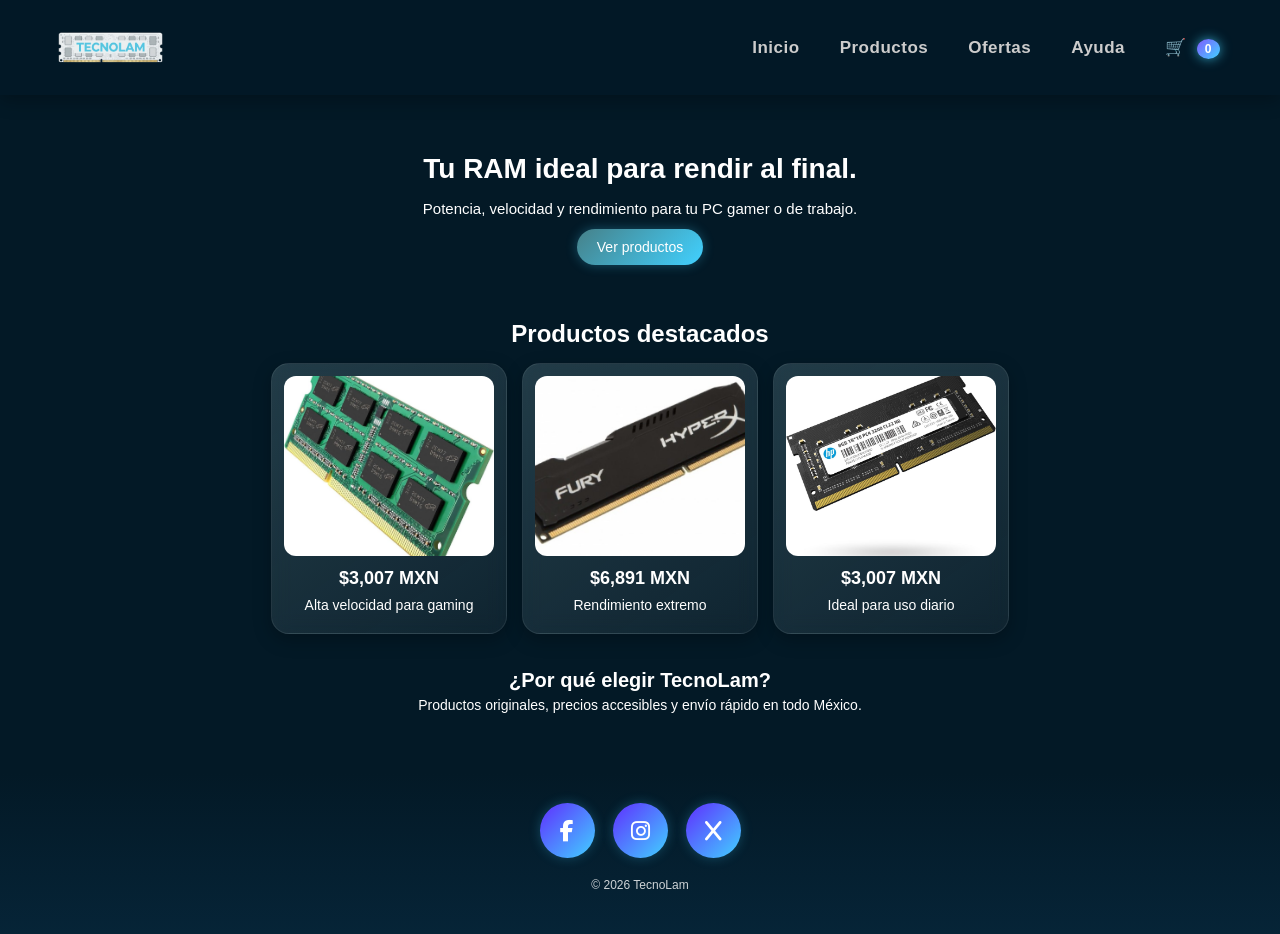
==== commit 63035cd0: "Update index.html" ====
--- a/index.html
+++ b/index.html
@@ -2,611 +2,275 @@
 <html lang="es">
 
 <head>
+
     <meta charset="UTF-8">
-    <meta name="viewport" content="width=device-width, initial-scale=1.0">
-    <title>Catálogo - Memorias RAM</title>
-
-    <link rel="stylesheet" href="estiloP.css">
-    <link rel="stylesheet" href="estiloMenu.css">
+
+    <title>TecnoLam - Memorias RAM</title>
+
+    <meta name="viewport"
+          content="width=device-width, initial-scale=1.0">
 
     <link rel="stylesheet"
-        href="https://cdnjs.cloudflare.com/ajax/libs/font-awesome/6.5.0/css/all.min.css">
-
-    <!-- JS GLOBAL DEL CARRITO (IMPORTANTE) -->
-    <script src="tecnolam.js" defer></script>
+          href="estiloI.css">
+
+     <link rel="stylesheet"
+          href="estiloMenu.css">
+
+    <link rel="stylesheet"
+          href="https://cdnjs.cloudflare.com/ajax/libs/font-awesome/6.5.0/css/all.min.css">
+
+    <script src="tecnolam.js"
+            defer></script>
+
 </head>
 
 <body>
 
-<!-- ========================= MENU ========================== -->
-<nav class="navigation">
-
-    <div class="nav-content">
-
-        <div class="left">
-            <div class="logo">
-                <a href="index.html">
-                    <img src="logo_ofi.png" alt="logo">
-                </a>
+    <!-- MENU -->
+    <nav class="navigation">
+
+        <div class="nav-content">
+
+            <!-- LOGO -->
+            <a href="index.html"
+               class="logo">
+
+                <img src="lofo.png"
+         alt="TecnoLam">
+
+            </a>
+
+            <!-- BOTON HAMBURGUESA -->
+            <div class="menu-toggle"
+                 onclick="toggleMenu()">
+
+                ☰
+
             </div>
+
+            <!-- MENU -->
+            <ul class="menu"
+                id="menu">
+
+                <li>
+                    <a href="index.html">
+                        Inicio
+                    </a>
+                </li>
+
+                <li>
+                    <a href="productos.html">
+                        Productos
+                    </a>
+                </li>
+
+                <li>
+                    <a href="ofertas.html">
+                        Ofertas
+                    </a>
+                </li>
+
+                <li>
+                    <a href="guia.html">
+                        Ayuda
+                    </a>
+                </li>
+
+                <li class="carrito-icono">
+
+                    <a href="carrito.html">
+
+                        🛒
+
+                        <span id="contadorCarrito">
+
+                            0
+
+                        </span>
+
+                    </a>
+
+                </li>
+
+            </ul>
+
         </div>
 
-        <ul class="menu">
-
-            <li><a href="index.html">Inicio</a></li>
-            <li><a href="productos.html">Productos</a></li>
-            <li><a href="ofertas.html">Ofertas</a></li>
-            <li><a href="guia.html">Ayuda</a></li>
-
-            <li class="carrito-icono">
-                <a href="carrito.html">
-                    🛒
-                    <span id="contadorCarrito">0</span>
-                </a>
-            </li>
-
-        </ul>
-
-    </div>
-
-</nav>
-
-
-    <!-- CONTENIDO -->
-    <div class="container">
-
-        <h1>Con TecnoLam todo se puede</h1>
-
-        <h2>Catálogo de Memorias RAM</h2>
-
-        <div class="menu-productos">
-
-            <!-- Producto 1 -->
-            <div class="producto">
-                <img src="producto01.jpg" alt="G.Skill">
-                <h3>Memoria RAM AMD de gama básica G.Skill</h3>
-                <div class="especificaciones">
-                    • Velocidad: 1333MHz<br>
-                    • Tipo: DDR3<br>
-                    • Ideal para tareas diarias (navegacion,ofimatica)
-                </div>
-                <div class="precio">$8630.00 MXN</div>
-                <button onclick="agregarCarrito('RAM AMD Básica', 8630.00)">
-                    Agregar
-                </button>
-            </div>
-
-            <!-- Producto 2 -->
-            <div class="producto">
-                <img src="producto02.jpg" alt="Memoria Asgard Loki W3">
-                <h3>Memoria Asgard Loki W3 32GB</h3>
-                <div class="especificaciones">
-                    • Velocidad: Estandar<br>
-                    • Tipo: DDR4<br>
-                </div>
-                <div class="precio">$4315.00 MXN</div>
-                <button onclick="agregarCarrito('RAM 8GB DDR3L', 4315.00)">
-                    Agregar
-                </button>
-            </div>
-
-            <!-- Producto 3 -->
-            <div class="producto">
-                <img src="producto03.jpg" alt="Memoria Gloway Yi Pro">
-                <h3>Memoria Gloway Yi Pro 32GB</h3>
-                <div class="especificaciones">
-                    • Velocidad: Estandar<br>
-                    • Tipo: DDR4<br>
-                    • Para tareas diarias 
-                </div>
-                <div class="precio">$3452.00 MXN</div>
-                <button onclick="agregarCarrito('Memoria Gloway Yi Pro', 3452.00)">
-                    Agregar
-                </button>
-            </div>
-
-            <!-- Producto 4 -->
-            <div class="producto">
-                <img src="producto04.jpg" alt="Memoria RAM 32GB">
-                <h3>Memoria Colorful 32GB</h3>
-                <div class="especificaciones">
-                    • Velocidad: 3200MHz<br>
-                    • Tipo: DDR4<br>
-                    • Capacidad:32GB (Kit de 2x16GB)
-                    • Ideal para Gaming y edicion profesional 
-                </div>
-                <div class="precio">$2589.00 MXN</div>
-                <button onclick="agregarCarrito('Memoria RAM 32GB', 2589.00)">
-                    Agregar
-                </button>
-            </div>
-
-             <!-- Producto 5 -->
-            <div class="producto">
-                <img src="producto05.jpg" alt="Memoria RAM Gloway Yi Pro">
-                <h3>Memoria Gloway Yi Pro 32GB</h3>
-                <div class="especificaciones">
-                    • Velocidad: 3200MHz<br>
-                    • Tipo: DDR4<br>
-                    • Capacidad:32GB (Kit de 2x16GB)
-                    • Ideal para Gaming y edicion profesional 
-                </div>
-                <div class="precio">$3452.00 MXN</div>
-                <button onclick="agregarCarrito('Memoria RAM Gloway Yi Pro', 3452.00)">
-                    Agregar
-                </button>
-            </div>
-
-             <!-- Producto 6 -->
-            <div class="producto">
-                <img src="producto06.jpg" alt="Memoria RAM Kimtigo 32GB">
-                <h3>Memoria Kimtigo KF 32GB</h3>
-                <div class="especificaciones">
-                    • Velocidad: 3200MHz<br>
-                    • Tipo: DDR4<br>
-                    • Capacidad:32GB (Kit de 2x16GB)
-                    • Gama Alta
-                    • Ideal para Gaming y edicion profesional 
-                </div>
-                <div class="precio">$2171.00 MXN</div>
-                <button onclick="agregarCarrito('Memoria RAM Kimtigo 32GB', 2171.00)">
-                    Agregar
-                </button>
-            </div>
-
-            <!-- Producto 7 -->
-            <div class="producto">
-                <img src="producto07.jpg" alt="Memoria RAM Netac Yueying 32GB">
-                <h3>Memoria Netac Yueying II 32GB</h3>
-                <div class="especificaciones">
-                    • Velocidad: 3200MHz<br>
-                    • Tipo: DDR4<br>
-                    • Capacidad:32GB (Kit de 2x16GB)
-                    • Gama Alta
-                    • Ideal para Gaming y edicion profesional 
-                </div>
-                <div class="precio">$1726.00 MXN</div>
-                <button onclick="agregarCarrito('Memoria RAM Netac Yueying 32GB', 1726.00)">
-                    Agregar
-                </button>
-            </div>
-
-             <!-- Producto 8 -->
-            <div class="producto">
-                <img src="producto08.jpg" alt="Memoria RAM Juhor Xingwu 32GB">
-                <h3>Memoria Juhor Xingwu</h3>
-                <div class="especificaciones">
-                    • Velocidad: 3200MHz<br>
-                    • Tipo: DDR4<br>
-                    • Capacidad:32GB (Kit de 2x16GB)
-                    • Gama Alta
-                    • Ideal para Gaming y edicion profesional 
-                </div>
-                <div class="precio">$1553.00 MXN</div>
-                <button onclick="agregarCarrito('Memoria RAM Juhor Xingwu 32GB', 1553.00)">
-                    Agregar
-                </button>
-            </div>
-
-             <!-- Producto 9 -->
-            <div class="producto">
-                <img src="producto09.jpg" alt="Memoria RAM ZhinXin 32GB">
-                <h3>Memoria RAM ZhinXin</h3>
-                <div class="especificaciones">
-                    • Velocidad: 3200MHz<br>
-                    • Tipo: DDR4<br>
-                    • Capacidad:32GB (Kit de 2x16GB)
-                    • Gama Alta
-                    • Ideal para Gaming y edicion profesional 
-                </div>
-                <div class="precio">$1381.00 MXN</div>
-                <button onclick="agregarCarrito('Memoria RAM ZhinXin 32GB', 1381.00)">
-                    Agregar
-                </button>
-            </div>
-
-             <!-- Producto 10 -->
-            <div class="producto">
-                <img src="producto010.jpg" alt="Memoria RAM POWEV 32GB">
-                <h3>Memoria RAM POWEV</h3>
-                <div class="especificaciones">
-                    • Velocidad: 3200MHz<br>
-                    • Tipo: DDR4<br>
-                    • Capacidad:32GB (Kit de 2x16GB)
-                    • Gama Alta
-                    • Ideal para Gaming y edicion profesional 
-                </div>
-                <div class="precio">$1208.00 MXN</div>
-                <button onclick="agregarCarrito('Memoria RAM POWEV 32GB', 1208.00)">
-                    Agregar
-                </button>
-            </div>
-
-             <!-- Producto 11 -->
-            <div class="producto">
-                <img src="producto011.jpg" alt="Memoria RAM Unis 32GB">
-                <h3>Memoria RAM Unis</h3>
-                <div class="especificaciones">
-                    • Velocidad: 3200MHz<br>
-                    • Tipo: DDR4<br>
-                    • Capacidad:32GB (Kit de 2x16GB)
-                    • Gama Alta
-                    • Ideal para Gaming y edicion profesional 
-                </div>
-                <div class="precio">$1136.00 MXN</div>
-                <button onclick="agregarCarrito('Memoria RAM Unis 32GB', 1136.00)">
-                    Agregar
-                </button>
-            </div>
-
-             <!-- Producto 12 -->
-            <div class="producto">
-                <img src="producto012.jpg" alt="Memoria RAM G.Skill 16GB">
-                <h3>Memoria G.Skill Ripjaws V</h3>
-                <div class="especificaciones">
-                    • Velocidad: 3200MHz<br>
-                    • Tipo: DDR4<br>
-                    • Capacidad:16GB (Kit de 2x16GB)
-                    • Gama Alta
-                    • Ideal para Gaming y edicion profesional 
-                </div>
-                <div class="precio">$949.00 MXN</div>
-                <button onclick="agregarCarrito('Memoria RAM G.skill Ripjaws 16GB', 949.00)">
-                    Agregar
-                </button>
-            </div>
-
-             <!-- Producto 13 -->
-            <div class="producto">
-                <img src="producto013.jpg" alt="Memoria RAM 32GB">
-                <h3>Memoria RAM</h3>
-                <div class="especificaciones">
-                    • Velocidad: 3200MHz<br>
-                    • Tipo: DDR4<br>
-                    • Capacidad:32GB (Kit de 2x16GB)
-                    • Ideal para Gaming, edicion de video, diseño grafico, modelado 3D, programacion y multitarea pesada 
-                </div>
-                <div class="precio">$1136.00 MXN</div>
-                <button onclick="agregarCarrito('Memoria RAM 32GB', 1136.00)">
-                    Agregar
-                </button>
-            </div>
-
-             <!-- Producto 14 -->
-            <div class="producto">
-                <img src="producto014.jpg" alt="Memoria RAM Kimtigo KT">
-                <h3>Memoria RAM Kimtigo KT</h3>
-                <div class="especificaciones">
-                    • Velocidad: 3200MHz<br>
-                    • Tipo: DDR4<br>
-                    • Capacidad:16GB (Kit de 2X8GB)
-                    • Ideal para Gaming, edicion de video, diseño grafico, modelado 3D, programacion, multitarea pesada, streaming y oficina 
-                </div>
-                <div class="precio">$518.00 MXN</div>
-                <button onclick="agregarCarrito('Memoria RAM Kimtigo KT', 518.00)">
-                    Agregar
-                </button>
-            </div>
-
-            <!-- Producto 15 -->
-            <div class="producto">
-                <img src="producto015.jpg" alt="Memoria RAM Netac N5">
-                <h3>Memoria RAM Netac N5</h3>
-                <div class="especificaciones">
-                    • Velocidad: 3200MHz<br>
-                    • Tipo: DDR4<br>
-                    • Capacidad:16GB (Kit de 2X8GB)
-                    • Ideal para oficina, educacion y uso diario general 
-                </div>
-                <div class="precio">$483.00 MXN</div>
-                <button onclick="agregarCarrito('Memoria RAM Netac N5', 483.00)">
-                    Agregar
-                </button>
-            </div>
-
-             <!-- Producto 16 -->
-            <div class="producto">
-                <img src="producto016.jpg" alt="Memoria RAM JUHOR">
-                <h3>Memoria RAM JUHOR</h3>
-                <div class="especificaciones">
-                    • Velocidad: 3200MHz<br>
-                    • Tipo: DDR4<br>
-                    • Capacidad:16GB (Kit de 2X8GB)
-                    • Ideal para navegacion web, redes sociales y tareas escolares
-                </div>
-                <div class="precio">$432.00 MXN</div>
-                <button onclick="agregarCarrito('Memoria RAM JUHOR', 432.00)">
-                    Agregar
-                </button>
-            </div>
-
-             <!-- Producto 17 -->
-            <div class="producto">
-                <img src="producto017.jpg" alt="Memoria RAM ZhinXin">
-                <h3>Memoria RAM ZhinXin</h3>
-                <div class="especificaciones">
-                    • Velocidad: 3200MHz<br>
-                    • Tipo: DDR4<br>
-                    • Capacidad:16GB (Kit de 2X8GB)
-                    • Ideal para uso domestico basico, streaming y reproduccion de multimedia
-                </div>
-                <div class="precio">$380.00 MXN</div>
-                <button onclick="agregarCarrito('Memoria RAM ZhinXin', 380.00)">
-                    Agregar
-                </button>
-            </div>
-
-             <!-- Producto 18 -->
-            <div class="producto">
-                <img src="producto018.jpg" alt="Memoria RAM POWEV">
-                <h3>Memoria RAM POWEV</h3>
-                <div class="especificaciones">
-                    • Velocidad: 3200MHz<br>
-                    • Tipo: DDR4<br>
-                    • Capacidad:16GB (Kit de 2X8GB)
-                    • Ideal para Trabajo ligero, aplicaciones de oficina y almacenamiento en la nube
-                </div>
-                <div class="precio">$345.00 MXN</div>
-                <button onclick="agregarCarrito('Memoria RAM POWEV', 345.00)">
-                    Agregar
-                </button>
-            </div>
-
-             <!-- Producto 19 -->
-            <div class="producto">
-                <img src="producto019.jpg" alt="Memoria RAM G.Skill Aegis">
-                <h3>Memoria G.Skill Aegis</h3>
-                <div class="especificaciones">
-                    • Velocidad: 3200MHz<br>
-                    • Tipo: DDR4<br>
-                    • Capacidad: 8GB
-                    • Ideal para juegos casuales, edicion de fotos basica y uso diario
-                </div>
-                <div class="precio">$293.00 MXN</div>
-                <button onclick="agregarCarrito('Memoria RAM G.Skill Aegis', 293.00)">
-                    Agregar
-                </button>
-            </div>
-
-             <!-- Producto 20 -->
-            <div class="producto">
-                <img src="producto020.jpg" alt="Memoria RAM Asgard">
-                <h3>Memoria RAM Asgard</h3>
-                <div class="especificaciones">
-                    • Velocidad: 3200MHz<br>
-                    • Tipo: DDR4<br>
-                    • Capacidad:8GB
-                    • Ideal para navegacion web y multitarea basica 
-                </div>
-                <div class="precio">$259.00 MXN</div>
-                <button onclick="agregarCarrito('Memoria RAM Asgard', 259.00)">
-                    Agregar
-                </button>
-            </div>
-
-            <!-- Producto 21 -->
-            <div class="producto">
-                <img src="producto022.jpg" alt="Memoria RAM Gloway">
-                <h3>Memoria RAM Gloway</h3>
-                <div class="especificaciones">
-                    • Velocidad: 3200MHz<br>
-                    • Tipo: DDR4<br>
-                    • Capacidad:8GB
-                    • Ideal para uso diario, aplicaciones basicas y navegacion web
-                </div>
-                <div class="precio">$242.00 MXN</div>
-                <button onclick="agregarCarrito('Memoria RAM Gloway', 242.00)">
-                    Agregar
-                </button>
-            </div>
-
-            <!-- Producto 22 -->
-            <div class="producto">
-                <img src="producto022.jpg" alt="Memoria RAM Colorful">
-                <h3>Memoria RAM Colorful</h3>
-                <div class="especificaciones">
-                    • Velocidad: 3200MHz<br>
-                    • Tipo: DDR4<br>
-                    • Capacidad:8GB
-                    • Ideal para tareas básicas, navegación web y uso diario
-                </div>
-                <div class="precio">$224.00 MXN</div>
-                <button onclick="agregarCarrito('Memoria RAM Colorful', 224.00)">
-                    Agregar
-                </button>
-            </div>
-
-            <!-- Producto 23 -->
-            <div class="producto">
-                <img src="producto023.jpg" alt="Memoria RAM Kimtigo">
-                <h3>Memoria RAM Kimtigo</h3>
-                <div class="especificaciones">
-                    • Velocidad: 3200MHz<br>
-                    • Tipo: DDR4<br>
-                    • Capacidad:8GB
-                    • Ideal para tareas básicas, navegación web y uso diario
-                </div>
-                <div class="precio">$207.00 MXN</div>
-                <button onclick="agregarCarrito('Memoria RAM Kimtigo', 207.00)">
-                    Agregar
-                </button>
-            </div>
-
-             <!-- Producto 24 -->
-            <div class="producto">
-                <img src="producto024.jpg" alt="Memoria RAM Netac">
-                <h3>Memoria RAM Netac</h3>
-                <div class="especificaciones">
-                    • Velocidad: 3200MHz<br>
-                    • Tipo: DDR4<br>
-                    • Capacidad:8GB
-                    • Ideal para tareas básicas, navegación web y uso diario
-                </div>
-                <div class="precio">$190.00 MXN</div>
-                <button onclick="agregarCarrito('Memoria RAM Netac', 190.00)">
-                    Agregar
-                </button>
-            </div>
-
-             <!-- Producto 25 -->
-            <div class="producto">
-                <img src="producto025.jpg" alt="Memoria RAM Juhor">
-                <h3>Memoria RAM Juhor</h3>
-                <div class="especificaciones">
-                    • Velocidad: 3200MHz<br>
-                    • Tipo: DDR4<br>
-                    • Capacidad:8GB
-                    • Ideal para tareas básicas, navegación web y uso diario
-                </div>
-                <div class="precio">$173.00 MXN</div>
-                <button onclick="agregarCarrito('Memoria RAM Juhor', 173.00)">
-                    Agregar
-                </button>
-            </div>
-
-             <!-- Producto 26 -->
-            <div class="producto">
-                <img src="producto026.jpg" alt="Memoria RAM POWEV">
-                <h3>Memoria RAM POWEV</h3>
-                <div class="especificaciones">
-                    • Velocidad: 3200MHz<br>
-                    • Tipo: DDR4<br>
-                    • Capacidad:8GB
-                    • Ideal para tareas básicas, navegación web y uso diario
-                </div>
-                <div class="precio">$138.00 MXN</div>
-                <button onclick="agregarCarrito('Memoria RAM POWEV', 138.00)">
-                    Agregar
-                </button>
-            </div>
-
-             <!-- Producto 29 -->
-            <div class="producto">
-                <img src="producto029.jpg" alt="Memoria RAM G.Skill">
-                <h3>Memoria RAM G.Skill</h3>
-                <div class="especificaciones">
-                    • Velocidad: 3200MHz<br>
-                    • Tipo: DDR4<br>
-                    • Capacidad:8GB
-                    • Ideal para equipos antiguos, oficina y uso basico 
-                </div>
-                <div class="precio">$104.00 MXN</div>
-                <button onclick="agregarCarrito('Memoria RAM G.Skill', 104.00)">
-                    Agregar
-                </button>
-            </div>
-
-             <!-- Producto 30 -->
-            <div class="producto">
-                <img src="producto030.jpg" alt="Memoria RAM Asgard">
-                <h3>Memoria RAM Asgard</h3>
-                <div class="especificaciones">
-                    • Velocidad:<br>
-                    • Tipo: DDR3<br>
-                    • Capacidad:8GB
-                    • Ideal para uso basico y oficinas
-                </div>
-                <div class="precio">$224.00 MXN</div>
-                <button onclick="agregarCarrito('Memoria RAM Asgard', 224.00)">
-                    Agregar
-                </button>
-            </div>
-
-             <!-- Producto 33 -->
-            <div class="producto">
-                <img src="producto033.jpg" alt="Memoria RAM Kimtigo">
-                <h3>Memoria RAM Kimtigo</h3>
-                <div class="especificaciones">
-                    • Velocidad: <br>
-                    • Tipo: DDR4<br>
-                    • Capacidad:4GB
-                    • Ideal para Servidores pequeños, monitoreo y equipos de seguridad
-
-                </div>
-                <div class="precio">$35.00 MXN</div>
-                <button onclick="agregarCarrito('Memoria RAM Kimtigo', 35.00)">
-                    Agregar
-                </button>
-            </div>
+    </nav>
+
+    <!-- HERO -->
+    <section class="hero">
+
+        <h2>
+
+            Tu RAM ideal para rendir al final.
+        </h2>
+
+        <p>
+
+            Potencia, velocidad y rendimiento
+            para tu PC gamer o de trabajo.
+
+        </p>
+
+        <a href="productos.html"
+           class="btn">
+
+            Ver productos
+
+        </a>
+
+    </section>
+
+    <!-- DESTACADOS -->
+    <section class="destacados">
+
+        <h2>
+
+            Productos destacados
+
+        </h2>
+
+        <div class="cards">
+
+            <a href="productos.html"
+               class="card">
+
+                <img src="producto2.png"
+                     alt="RAM DDR5">
+
+                <h3>
+
+                    $3,007 MXN
+
+                </h3>
+
+                <p>
+
+                    Alta velocidad para gaming
+
+                </p>
+
+            </a>
+
+            <a href="productos.html"
+               class="card">
+
+                <img src="producto3.png"
+                     alt="RAM RGB">
+
+                <h3>
+
+                    $6,891 MXN
+
+                </h3>
+
+                <p>
+
+                    Rendimiento extremo
+
+                </p>
+
+            </a>
+
+            <a href="productos.html"
+               class="card">
+
+                <img src="producto4.png"
+                     alt="RAM básica">
+
+                <h3>
+
+                    $3,007 MXN
+
+                </h3>
+
+                <p>
+
+                    Ideal para uso diario
+
+                </p>
+
+            </a>
 
         </div>
-    </div>
-
-
-   <footer class="footer">
+
+    </section>
+
+    <!-- INFO -->
+    <section class="info">
+
+        <h3>
+
+            ¿Por qué elegir TecnoLam?
+
+        </h3>
+
+        <p>
+
+            Productos originales,
+            precios accesibles
+            y envío rápido
+            en todo México.
+
+        </p>
+
+    </section>
+
+    <!-- FOOTER -->
+    <footer class="footer">
 
         <div class="social-container">
 
-            <!-- FACEBOOK -->
-            <a href="https://www.facebook.com/share/1chqNySmWk/?mibextid=wwXIfr" class="social-btn facebook">
+            <a href="https://www.facebook.com/share/1chqNySmWk/?mibextid=wwXIfr"
+               class="social-btn facebook">
 
                 <i class="fab fa-facebook-f"></i>
 
-                <span>Facebook</span>
-
-            </a>
-
-            <!-- INSTAGRAM -->
-            <a href="https://www.instagram.com/tecnolam__?igsh=MXIydDY0czdjdnRvNw%3D%3D&utm_source=qr" class="social-btn instagram">
+                <span>
+
+                    Facebook
+
+                </span>
+
+            </a>
+
+            <a href="https://www.instagram.com/tecnolam__?igsh=MXIydDY0czdjdnRvNw%3D%3D&utm_source=qr"
+               class="social-btn instagram">
 
                 <i class="fab fa-instagram"></i>
 
-                <span>Instagram</span>
-
-            </a>
-
-            <!-- X -->
-            <a href="https://x.com/TenNolamnad" class="social-btn x">
-
-                <i class="fab fa-X"></i>
-
-                <span>X</span>
+                <span>
+
+                    Instagram
+
+                </span>
+
+            </a>
+
+            <a href="https://x.com/TenNolamnad"
+               class="social-btn x">
+
+                <i class="fab fa-x"></i>
+
+                <span>
+
+                    X
+
+                </span>
 
             </a>
 
         </div>
 
         <p class="copy">
+
             © 2026 TecnoLam
+
         </p>
 
     </footer>
 
-    <!-- SCRIPT -->
-    <script>
-
-        // PRODUCTOS EN CARRITO
-        let cantidadProductos = 0;
-
-        // TOTAL
-        let totalCarrito = 0;
-
-        // CONTADOR
-        const contadorElemento =
-            document.getElementById("contadorCarrito");
-
-        // FUNCION
-        function agregarCarrito(nombre, precio) {
-
-            cantidadProductos++;
-
-            totalCarrito += precio;
-
-            contadorElemento.textContent =
-                cantidadProductos;
-
-            console.log("Producto:", nombre);
-
-            console.log("Precio:", precio);
-
-            console.log(
-                "Total:",
-                totalCarrito.toFixed(2)
-            );
-        }
-
-    </script>
-
 </body>
 
 </html>
--- a/estiloI.css
+++ b/estiloI.css
@@ -0,0 +1,502 @@
+/* GENERAL */
+body {
+
+    margin: 0;
+    padding: 0;
+
+    margin-top: 75px;
+
+    font-family: Georgia, 'Times New Roman', Times, serif, sans-serif;
+
+    color: #577a95;
+
+    background-color: #031926;
+
+    background-position: center;
+
+    overflow-x: hidden;
+}
+
+/* NAVBAR */
+.navigation {
+
+    position: fixed;
+
+    top: 0;
+    left: 0;
+
+    width: 100%;
+
+    z-index: 1000;
+
+    background: linear-gradient(
+        180deg,
+        #062437,
+        #031926
+    );
+
+    backdrop-filter: blur(12px);
+
+    box-shadow: 0 4px 18px rgba(0,0,0,0.30);
+}
+
+/* CONTENIDO NAV */
+.nav-content {
+
+    width: 100%;
+    max-width: 1400px;
+
+    margin: auto;
+
+    display: flex;
+    justify-content: space-between;
+    align-items: center;
+
+    padding: 8px 25px;
+
+    box-sizing: border-box;
+}
+
+/* IZQUIERDA */
+.left {
+
+    display: flex;
+    align-items: center;
+
+    gap: 10px;
+}
+
+.logo {
+
+    display: flex;
+
+    align-items: center;
+}
+
+.logo img {
+
+    height: 150px;
+
+    width: 100px;
+
+    display: block;
+
+    transform: scale(1.15);
+}
+
+/* MENU */
+.menu {
+
+    display: flex;
+
+    align-items: center;
+
+    gap: 18px;
+
+    list-style: none;
+
+    margin: 0;
+    padding: 0;
+}
+
+.menu li a {
+
+    text-decoration: none;
+
+    color: white;
+
+    font-family: Arial, Helvetica, sans-serif;
+
+    font-size: 15px;
+
+    letter-spacing: 0.5px;
+
+    font-weight: 600;
+
+    transition: 0.3s ease;
+}
+
+.menu li a:hover {
+
+    color: #41d1ff;
+
+    text-shadow: 0 0 10px rgba(65,209,255,0.8);
+}
+
+/* CONTADOR CARRITO */
+#contadorCarrito {
+
+    background: linear-gradient(
+        135deg,
+        #7f5cff,
+        #41d1ff
+    );
+
+    color: white;
+
+    border-radius: 50%;
+
+    padding: 3px 8px;
+
+    font-size: 12px;
+
+    margin-left: 5px;
+
+    display: inline-block;
+
+    font-weight: bold;
+
+    box-shadow: 0 0 12px rgba(65, 209, 255, 0.7);
+}
+
+/* HERO */
+.hero {
+
+    text-align: center;
+
+    padding: 30px 15px 20px;
+
+    color: rgb(255, 255, 255);
+}
+
+.hero h2 {
+
+    font-size: 28px;
+
+    margin-bottom: 8px;
+}
+
+.hero p {
+
+    font-size: 15px;
+
+    margin-bottom: 12px;
+
+    color: white;
+}
+
+/* BOTON */
+.btn {
+
+    text-decoration: none;
+
+    background: linear-gradient(
+        135deg,
+        #468189,
+        #41d1ff
+    );
+
+    color: white;
+
+    padding: 10px 20px;
+
+    border-radius: 25px;
+
+    transition: 0.3s;
+
+    box-shadow: 0 0 12px rgba(65,209,255,0.3);
+
+    font-size: 14px;
+
+    display: inline-block;
+}
+
+.btn:hover {
+
+    background: linear-gradient(
+        135deg,
+        #6ba487,
+        #5ee7ff
+    );
+
+    transform: scale(1.05);
+}
+
+/* DESTACADOS */
+.destacados {
+
+    padding: 15px 10px;
+
+    text-align: center;
+}
+
+.destacados h2 {
+
+    margin-bottom: 15px;
+
+    color: white;
+
+    font-size: 24px;
+}
+
+/* CARDS */
+.cards {
+
+    display: flex;
+
+    justify-content: center;
+
+    gap: 15px;
+
+    flex-wrap: wrap;
+}
+
+/* TARJETA */
+.card {
+
+    background: linear-gradient(
+        145deg,
+        rgba(180, 223, 229, 0.18),
+        rgba(255,255,255,0.05)
+    );
+
+    backdrop-filter: blur(10px);
+
+    border: 1px solid rgba(255,255,255,0.08);
+
+    padding: 12px;
+
+    border-radius: 18px;
+
+    width: 210px;
+
+    transition: 0.3s ease;
+
+    box-shadow: 0 6px 18px rgba(0,0,0,0.25);
+
+    cursor: pointer;
+
+    text-decoration: none;
+
+    display: block;
+
+    overflow: hidden;
+}
+
+/* HOVER CARD */
+.card:hover {
+
+    transform: translateY(-6px) scale(1.03);
+
+    box-shadow:
+        0 12px 25px rgba(0,0,0,0.35),
+        0 0 15px rgba(65,209,255,0.15);
+}
+
+/* IMAGENES */
+.card img {
+
+    width: 100%;
+
+    height: 180px;
+
+    object-fit: cover;
+
+    border-radius: 12px;
+}
+
+/* TEXTO TARJETA */
+.card h3,
+.card p {
+
+    margin: 8px 0;
+
+    color: white;
+
+    text-align: center;
+}
+
+.card h3 {
+
+    font-size: 18px;
+}
+
+.card p {
+
+    font-size: 14px;
+}
+
+/* INFO */
+.info {
+
+    text-align: center;
+
+    padding: 15px 15px 20px;
+}
+
+.info h3,
+.info p {
+
+    margin: 5px 0;
+
+    color: white;
+}
+
+.info h3 {
+
+    font-size: 20px;
+}
+
+.info p {
+
+    font-size: 14px;
+}
+
+/* FOOTER */
+/* FOOTER */
+.footer {
+
+    margin-top: 35px;
+
+    padding: 30px 10px;
+
+    background: linear-gradient(
+        180deg,
+        #031926,
+        #062437
+    );
+
+    text-align: center;
+}
+
+/* CONTENEDOR REDES */
+.social-container {
+
+    display: flex;
+
+    justify-content: center;
+
+    align-items: center;
+
+    gap: 18px;
+
+    flex-wrap: wrap;
+}
+
+/* BOTON RED */
+.social-btn {
+
+    position: relative;
+
+    width: 55px;
+
+    height: 55px;
+
+    border-radius: 50px;
+
+    display: flex;
+
+    align-items: center;
+
+    justify-content: center;
+
+    overflow: hidden;
+
+    text-decoration: none;
+
+    color: white;
+
+    transition: 0.4s ease;
+
+    background: linear-gradient(
+        135deg,
+        #5f2eff,
+        #41d1ff
+    );
+
+    box-shadow:
+        0 0 12px rgba(65,209,255,0.25);
+}
+
+/* ICONO */
+.social-btn i {
+
+    font-size: 22px;
+
+    min-width: 55px;
+
+    text-align: center;
+}
+
+/* TEXTO */
+.social-btn span {
+
+    white-space: nowrap;
+
+    opacity: 0;
+
+    width: 0;
+
+    overflow: hidden;
+
+    transition: 0.3s ease;
+
+    font-family: Arial, Helvetica, sans-serif;
+
+    font-weight: bold;
+
+    font-size: 14px;
+}
+
+/* HOVER */
+.social-btn:hover {
+
+    width: 170px;
+
+    justify-content: flex-start;
+
+    box-shadow:
+        0 0 18px rgba(65,209,255,0.7),
+        0 0 35px rgba(95,46,255,0.4);
+}
+
+/* MOSTRAR TEXTO */
+.social-btn:hover span {
+
+    opacity: 1;
+
+    width: auto;
+}
+
+/* FACEBOOK */
+.facebook:hover {
+
+    background: linear-gradient(
+        135deg,
+        #1877f2,
+        #41d1ff
+    );
+}
+
+/* INSTAGRAM */
+.instagram:hover {
+
+    background: linear-gradient(
+        135deg,
+        #ff0080,
+        #7928ca,
+        #41d1ff
+    );
+}
+
+/* WHATSAPP */
+.whatsapp:hover {
+
+    background: linear-gradient(
+        135deg,
+        #00c853,
+        #41d1ff
+    );
+}
+
+/* COPYRIGHT */
+.copy {
+
+    margin-top: 20px;
+
+    font-size: 12px;
+
+    color: white;
+
+    opacity: 0.8;
+}
--- a/estiloMenu.css
+++ b/estiloMenu.css
@@ -6,83 +6,254 @@
 
 /* NAV PRINCIPAL */
 .navigation {
+
     position: fixed;
+
     top: 0;
     left: 0;
+
     width: 100%;
+
     background: rgba(3, 25, 38, 0.95);
+
     backdrop-filter: blur(10px);
+
     z-index: 1000;
 }
 
-/* CONTENIDO INTERNO */
+/* CONTENIDO */
 .nav-content {
-    display: flex;
+
+    display: flex;
+
     justify-content: space-between;
-    align-items: center;
-    padding: 20px 60px; /* MÁS ESPACIO */
+
+    align-items: center;
+
+    padding: 20px 60px;
+}
+
+/* IZQUIERDA */
+.left {
+
+    display: flex;
+
+    align-items: center;
+
+    gap: 10px;
 }
 
 /* LOGO */
+.logo {
+
+    display: flex;
+
+    align-items: center;
+}
+
+/* IMAGEN LOGO */
 .logo img {
-    height: 45px;
-}
-
-/* MENÚ */
+
+    height: 55px;
+
+    width: auto;
+
+    display: block;
+
+    transform: scale(1.15);
+}
+
+/* MENU */
 .menu {
+
     list-style: none;
-    display: flex;
-    gap: 40px; /* MÁS SEPARACIÓN */
+
+    display: flex;
+
+    gap: 40px;
+
     margin: 0;
+
     padding: 0;
+
+    align-items: center;
 }
 
 .menu li {
+
     position: relative;
 }
 
 /* LINKS */
 .menu li a {
+
     text-decoration: none;
+
     color: #ccc;
+
     font-size: 17px;
-    transition: all 0.3s ease;
+
+    transition: all .3s ease;
+
     padding: 5px 0;
 }
 
-/* HOVER EFECTO GLOW */
+/* HOVER */
 .menu li a:hover {
+
     color: #00d4ff;
-    text-shadow: 0 0 8px rgba(0, 212, 255, 0.8);
-}
-
-/* LINEA ANIMADA ABAJO */
+
+    text-shadow:
+        0 0 8px rgba(0,212,255,.8);
+}
+
+/* LINEA ABAJO */
 .menu li a::after {
+
     content: "";
+
     position: absolute;
+
     left: 0;
+
     bottom: -5px;
+
     width: 0%;
+
     height: 2px;
+
     background: #00d4ff;
-    transition: width 0.3s ease;
+
+    transition: width .3s ease;
 }
 
 .menu li a:hover::after {
+
     width: 100%;
 }
 
-/* LINK ACTIVO */
+/* ACTIVO */
 .menu li a.active {
+
     color: #00d4ff;
-    text-shadow: 0 0 10px rgba(0, 212, 255, 0.9);
+
+    text-shadow:
+        0 0 10px rgba(0,212,255,.9);
 }
 
 .menu li a.active::after {
+
     width: 100%;
 }
 
-/* ESPACIO PARA QUE NO TAPE */
+/* CONTADOR */
+#contadorCarrito {
+
+    background: linear-gradient(
+        135deg,
+        #7f5cff,
+        #41d1ff
+    );
+
+    color: white;
+
+    border-radius: 50%;
+
+    padding: 3px 8px;
+
+    font-size: 12px;
+
+    margin-left: 5px;
+
+    display: inline-block;
+
+    font-weight: bold;
+
+    box-shadow:
+        0 0 12px rgba(65,209,255,.7);
+}
+
+/* BOTON HAMBURGUESA */
+.menu-toggle {
+
+    display: none;
+
+    font-size: 30px;
+
+    color: #00d4ff;
+
+    cursor: pointer;
+}
+
+/* HERO */
 .hero {
+
     margin-top: 100px;
-}+}
+
+/* RESPONSIVE */
+@media (max-width: 768px) {
+
+    .nav-content {
+
+        padding: 18px 25px;
+    }
+
+    /* logo poquito más chico en celular */
+    .logo img {
+
+        height: 48px;
+
+        transform: scale(1.05);
+    }
+
+    .menu-toggle {
+
+        display: block;
+    }
+
+    .menu {
+
+        display: none;
+
+        position: absolute;
+
+        top: 80px;
+
+        right: 20px;
+
+        width: 220px;
+
+        flex-direction: column;
+
+        gap: 18px;
+
+        padding: 25px;
+
+        border-radius: 16px;
+
+        background: rgba(3, 25, 38, 0.97);
+
+        box-shadow:
+            0 10px 25px rgba(0,0,0,.35);
+    }
+
+    .menu.active {
+
+        display: flex;
+    }
+
+    .menu li {
+
+        width: 100%;
+
+        text-align: center;
+    }
+
+    .menu li a {
+
+        display: block;
+
+        width: 100%;
+    }
+}
